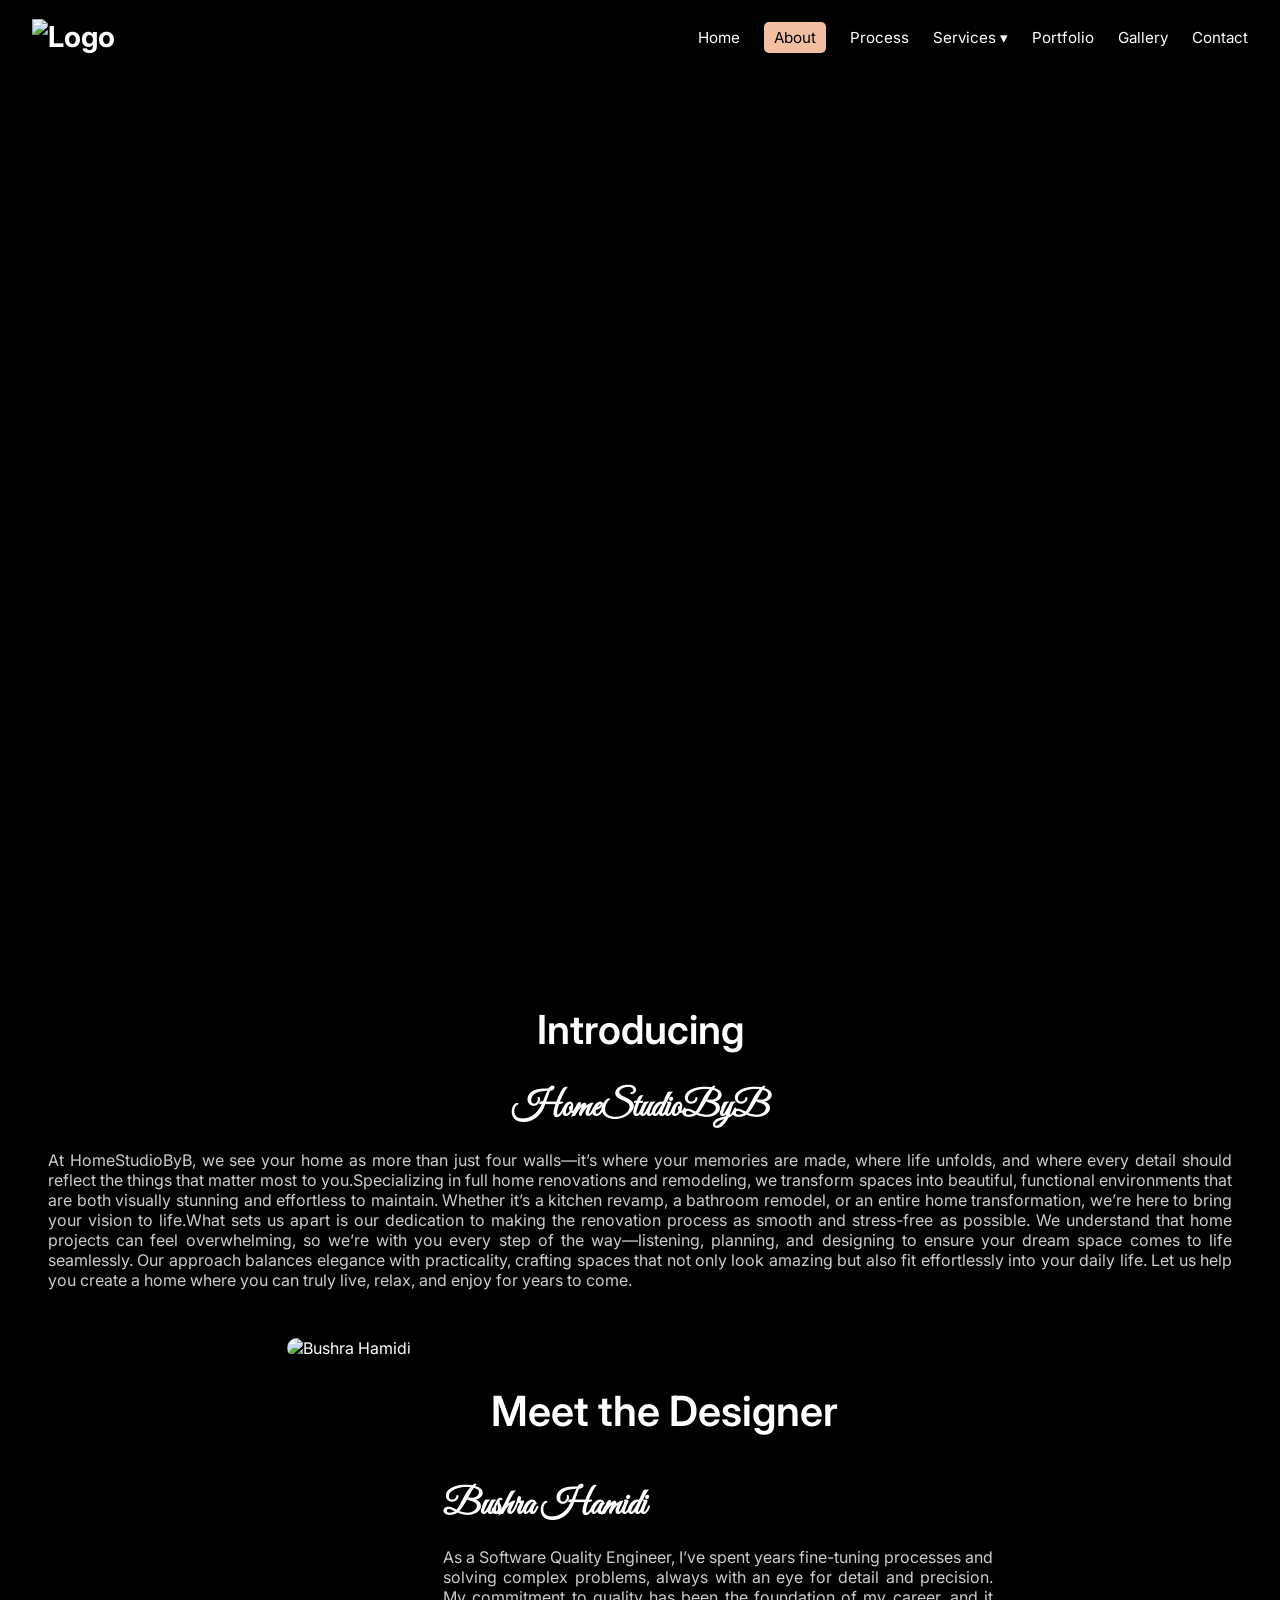
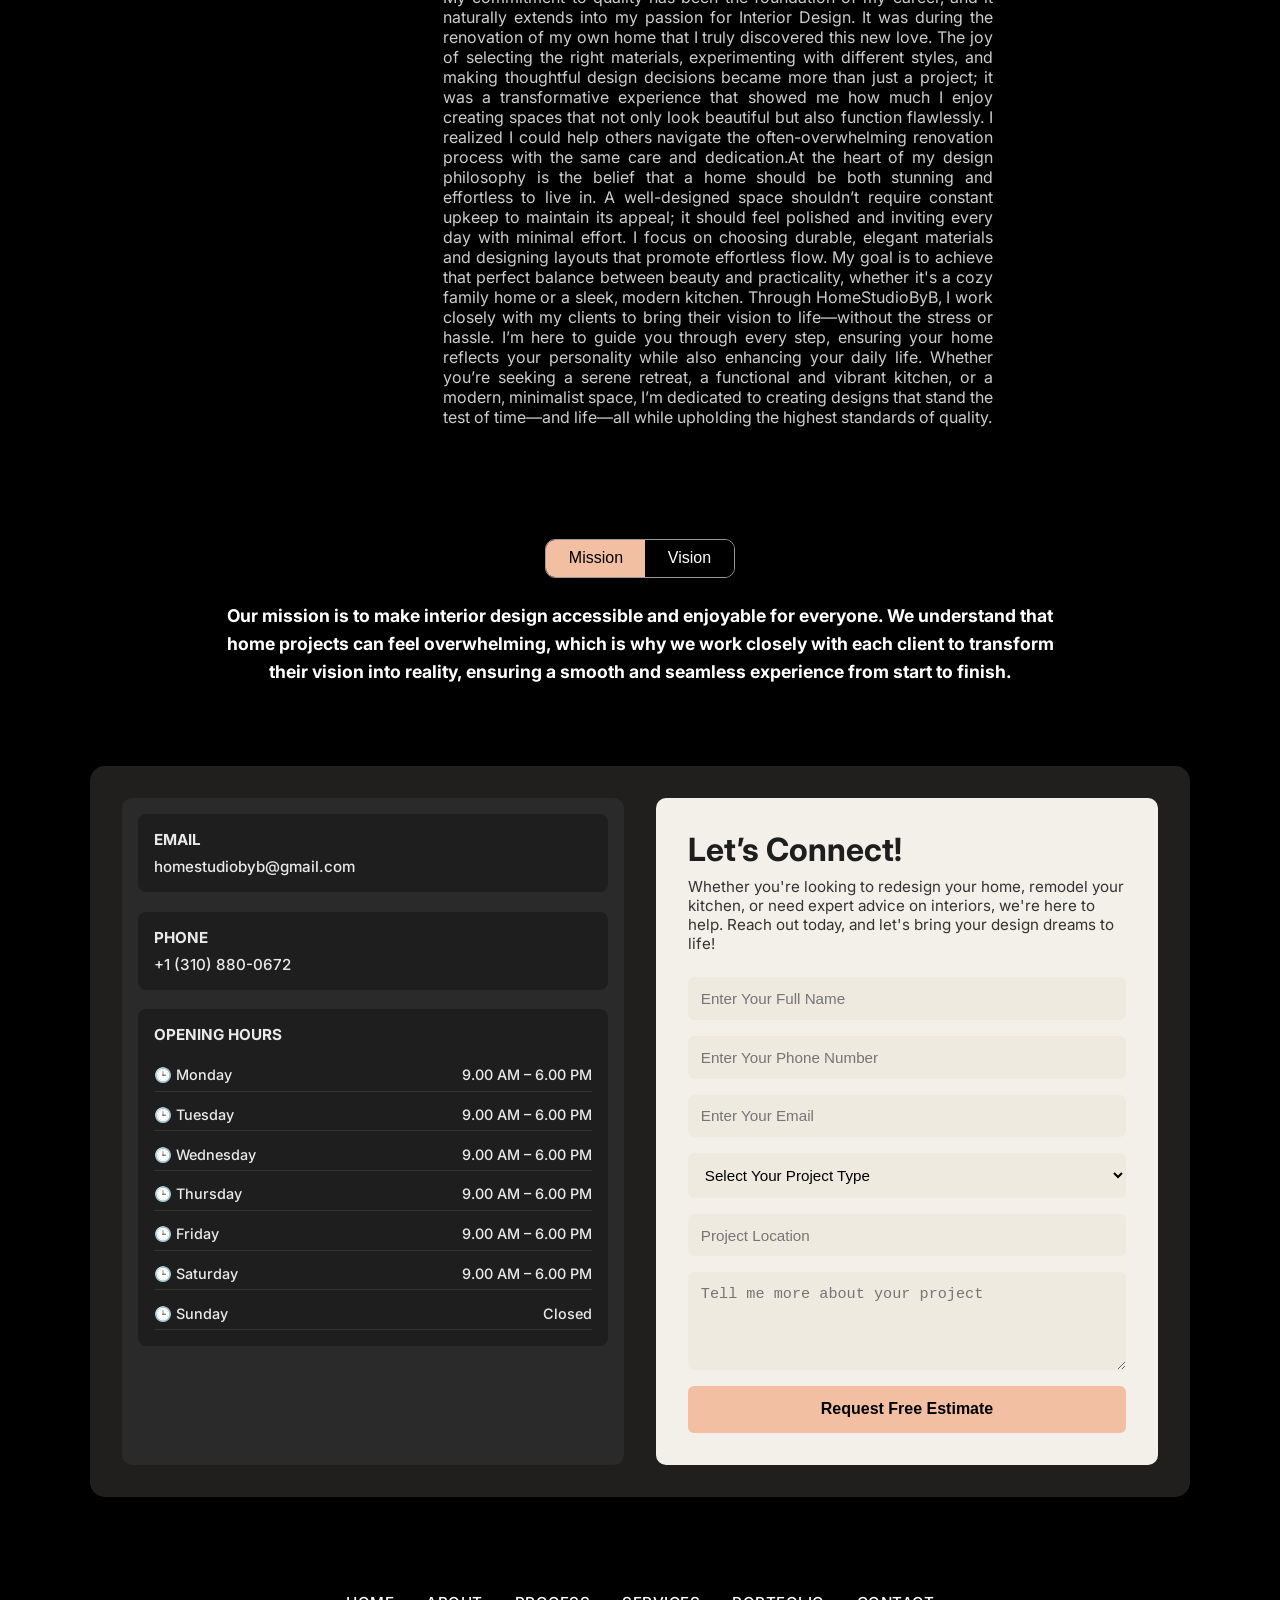
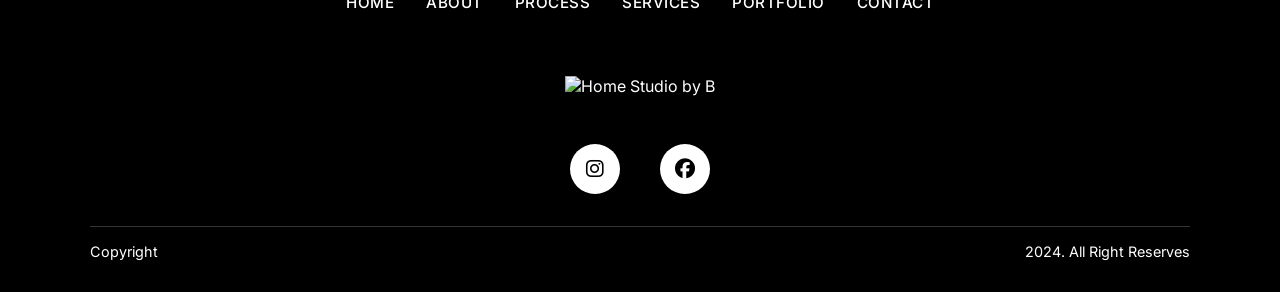
==== about.html @ 11775f35 "first commit" ====
<!DOCTYPE html>
<html lang="en">
<head>
  <meta charset="UTF-8" />
  <meta name="viewport" content="width=device-width, initial-scale=1.0"/>
  <title>About | Home Studio by B</title>
  <link href="https://fonts.googleapis.com/css2?family=Inter:wght@400;500;700&family=Great+Vibes&display=swap" rel="stylesheet">
  <link href="https://fonts.googleapis.com/css2?family=Gwendolyn:wght@400;700&display=swap" rel="stylesheet">
  <link rel="stylesheet" href="https://cdnjs.cloudflare.com/ajax/libs/font-awesome/6.5.0/css/all.min.css">


  <link rel="stylesheet" href="style.css" />
</head>

<body>

  <header class="navbar">
    <div class="logo">
      <img src="./fologo.png" alt="Logo">
    </div>
  
    <div class="hamburger" id="hamburger">
      <span></span>
      <span></span>
      <span></span>
    </div>
  
    <ul class="nav-links" id="navMenu">
      <li><a href="./index.html">Home</a></li>
      <li><a href="./about.html">About</a></li>
      <li><a href="./process.html">Process</a></li>
  
      <!-- Services dropdown -->
      <li class="dropdown">
        <a href="./services1.html">Services ▾</a>
        <ul class="dropdown-menu">
          <li><a href="./services1.html">Design Consultation</a></li>
          <li><a href="./services2.html">Design and Build</a></li>
          <li><a href="./services3.html">Interior Decoration and Room Refresh</a></li>
        </ul>
      </li>
  
      <li><a href="./projects.html">Portfolio</a></li>
      <li><a href="#">Gallery</a></li>
      <li><a href="./contact.html">Contact</a></li>
    </ul>
  </header>

  <section class="hero-img">
    <video autoplay muted loop playsinline>
      <source src="https://framerusercontent.com/assets/vyxSpbJ7Qqzf7HsgGKBiZ5ax7w.mp4" type="video/mp4" />
      Your browser does not support the video tag.
    </video>
  </section>
  
  <section class="intro-text">
    <h2>Introducing</h2>
    <h3 class="signature">HomeStudioByB</h3>
    <p>
        At HomeStudioByB, we see your home as more than just four walls—it’s where your memories are made, where life unfolds, and where every detail should reflect the things that matter most to you.Specializing in full home renovations and remodeling, we transform spaces into beautiful, functional environments that are both visually stunning and effortless to maintain. Whether it’s a kitchen revamp, a bathroom remodel, or an entire home transformation, we’re here to bring your vision to life.What sets us apart is our dedication to making the renovation process as smooth and stress-free as possible. We understand that home projects can feel overwhelming, so we’re with you every step of the way—listening, planning, and designing to ensure your dream space comes to life seamlessly. Our approach balances elegance with practicality, crafting spaces that not only look amazing but also fit effortlessly into your daily life. Let us help you create a home where you can truly live, relax, and enjoy for years to come.
  </p>
    </section>

  <section class="designer-section">
    <div class="designer-image">
      <img src="./bushra1.jpg" alt="Bushra Hamidi" />
    </div>
    <div class="designer-content">
      <h2>Meet the Designer</h2>
      <h3 class="signature">Bushra Hamidi</h3>
      <p>
        As a Software Quality Engineer, I’ve spent years fine-tuning processes and solving complex problems, always with an eye for detail and precision. My commitment to quality has been the foundation of my career, and it naturally extends into my passion for Interior Design. It was during the renovation of my own home that I truly discovered this new love. The joy of selecting the right materials, experimenting with different styles, and making thoughtful design decisions became more than just a project; it was a transformative experience that showed me how much I enjoy creating spaces that not only look beautiful but also function flawlessly. I realized I could help others navigate the often-overwhelming renovation process with the same care and dedication.At the heart of my design philosophy is the belief that a home should be both stunning and effortless to live in. A well-designed space shouldn’t require constant upkeep to maintain its appeal; it should feel polished and inviting every day with minimal effort. I focus on choosing durable, elegant materials and designing layouts that promote effortless flow. My goal is to achieve that perfect balance between beauty and practicality, whether it's a cozy family home or a sleek, modern kitchen.  Through HomeStudioByB, I work closely with my clients to bring their vision to life—without the stress or hassle. I’m here to guide you through every step, ensuring your home reflects your personality while also enhancing your daily life. Whether you’re seeking a serene retreat, a functional and vibrant kitchen, or a modern, minimalist space, I’m dedicated to creating designs that stand the test of time—and life—all while upholding the highest standards of quality.
      </p>
    </div>
  </section>
  <section class="mission-vision-section">
    <div class="tab-buttons">
      <button class="tab-btn active" onclick="toggleTab('mission')">Mission</button>
      <button class="tab-btn" onclick="toggleTab('vision')">Vision</button>
    </div>
  
    <div class="tab-content" id="mission">
      <p><strong>
        Our mission is to make interior design accessible and enjoyable for everyone. We understand that home projects can feel overwhelming, which is why we work closely with each client to transform their vision into reality, ensuring a smooth and seamless experience from start to finish.
      </strong></p>
    </div>
  
    <div class="tab-content hidden" id="vision">
      <p><strong>Our vision is to redefine interior design by creating clean, minimal-effort living spaces that offer timeless beauty without compromise. We aim to help homeowners achieve a balance of style and simplicity, allowing them to enjoy a home that looks flawless while being practical and efficient for everyday life.</strong></p>
    </div>
  </section>
  
  <script>
    function toggleTab(tab) {
      document.querySelectorAll('.tab-btn').forEach(btn => btn.classList.remove('active'));
      document.querySelectorAll('.tab-content').forEach(tab => tab.classList.add('hidden'));
  
      document.querySelector(`#${tab}`).classList.remove('hidden');
      event.target.classList.add('active');
    }
  </script>
  
  <!-- footer form -->
  <section class="contact-container">
    <div class="contact-info">
      <div class="info-box"><strong>EMAIL</strong><span>homestudiobyb@gmail.com</span></div>
      <div class="info-box"><strong>PHONE</strong><span>+1 (310) 880-0672</span></div>
      <div class="info-box hours">
        <strong>OPENING HOURS</strong>
        <ul>
          <li><span>🕒 Monday</span><span>9.00 AM – 6.00 PM</span></li>
          <li><span>🕒 Tuesday</span><span>9.00 AM – 6.00 PM</span></li>
          <li><span>🕒 Wednesday</span><span>9.00 AM – 6.00 PM</span></li>
          <li><span>🕒 Thursday</span><span>9.00 AM – 6.00 PM</span></li>
          <li><span>🕒 Friday</span><span>9.00 AM – 6.00 PM</span></li>
          <li><span>🕒 Saturday</span><span>9.00 AM – 6.00 PM</span></li>
          <li><span>🕒 Sunday</span><span>Closed</span></li>
        </ul>
      </div>
    </div>
  
    <div class="contact-form">
      <h2>Let’s Connect!</h2>
      <p>Whether you're looking to redesign your home, remodel your kitchen, or need expert advice on interiors, we're here to help. Reach out today, and let's bring your design dreams to life!</p>
      
      <form>
        <div class="row">
          <input type="text" placeholder="Enter Your Full Name" required>
          <input type="tel" placeholder="Enter Your Phone Number" required>
        </div>
        <input type="email" placeholder="Enter Your Email" required>
        <select required>
          <option disabled selected>Select Your Project Type</option>
          <option>Interior Design</option>
          <option>Kitchen Remodel</option>
          <option>Full Home Revamp</option>
        </select>
        <input type="text" placeholder="Project Location" required>
        <textarea rows="4" placeholder="Tell me more about your project"></textarea>
        <button type="submit">Request Free Estimate</button>
      </form>
    </div>
  </section>
  <!-- footer -->
  <footer class="site-footer">
    <nav class="footer-nav">
      <a href="./index.html">HOME</a>
      <a href="./about.html">ABOUT</a>
      <a href="./process.html">PROCESS</a>
      <a href="./services1.html">SERVICES</a>
      <a href="./gallery.html">PORTFOLIO</a>
      <a href="./contact.html">CONTACT</a>
    </nav>
  
    <div class="footer-logo">
      <img src="./fologo.png" alt="Home Studio by B" />
    </div>
  
    <div class="social-icons">
      <a href="https://www.instagram.com/homestudiobyb?igsh=MWhmaG5pa3R3bHUybQ%3D%3D&utm_source=qr" target="_blank"><i class="fa-brands fa-instagram"></i></a>
      <a href="https://www.facebook.com/profile.php?id=100093190297644&mibextid=LQQJ4d" target="_blank"><i class="fa-brands fa-facebook"></i></a>
    </div>
  
    <!-- <hr /> -->
  
    <div class="footer-bottom">
      <span>Copyright</span>
      <span>2024. All Right Reserves</span>
    </div>
  </footer>
  <script src="./script.js"></script>

</body>
</html>
---- style.css ----
* {
    margin: 0;
    padding: 0;
    box-sizing: border-box;
  }

  body {
    font-family: 'Inter', sans-serif;
    background-color: #000;
    color: #fff;
  }

  .navbar {
    display: flex;
    justify-content: space-between;
    align-items: center;
    padding: 1.2rem 2rem;
    background-color: #000;
    position: relative;
  }

  .logo {
    font-size: 1.8rem;
    font-weight: bold;
    color: #fff;
  }

  .nav-links {
    display: flex;
    list-style: none;
    gap: 1.5rem;
  }

  .nav-links a {
    color: white;
    text-decoration: none;
    font-size: 0.95rem;
  }

  .nav-links a.active {
    background: #f2bfa3;
    color: #000;
    padding: 6px 10px;
    border-radius: 5px;
  }

  .hamburger {
    display: none;
    flex-direction: column;
    gap: 5px;
    cursor: pointer;
  }

  .hamburger span {
    display: block;
    width: 25px;
    height: 3px;
    background: white;
    border-radius: 2px;
  }

  @media (max-width: 768px) {
    .hamburger {
      display: flex;
    }

    .nav-links {
      flex-direction: column;
      position: absolute;
      top: 100%;
      left: 0;
      background-color: #000;
      width: 100%;
      padding: 1rem 2rem;
      display: none;
    }

    .nav-links.show {
      display: flex;
    }

    .nav-links li {
      margin: 0.5rem 0;
    }
  }

  .projects-page {
    padding: 3rem 1rem;
    max-width: 1200px;
    margin: auto;
  }

  .projects-page h1 {
    font-size: 5.5rem;
    font-weight: 700;
    color: #fff;
    margin-bottom: 3rem;
  }



.logo {
font-size: 1.8rem;
font-weight: bold;
color: #fff;
}


.hero-img img {
width: 100%;
display: block;
height: auto;
margin-bottom: 2rem;
}

.intro-text {
text-align: center;
padding: 0 2rem;
/* max-width: 900px; */
margin: auto;
}

.intro-text h2 {
font-size: 1.8rem;
font-weight: 600;
}

.signature {
font-family: 'Great Vibes', cursive;
font-size: 2.2rem;
color: white;
margin-bottom: 1.2rem;
}

.intro-text p {
font-size: 1rem;
color: #ccc;
padding: 0 1rem;
}

.designer-section {
display: flex;
justify-content: center;
align-items: flex-start;
gap: 2rem;
flex-wrap: wrap;
padding: 3rem 2rem;
max-width: 1200px;
margin: auto;
}

.designer-image img {
max-width: 100%;
height: auto;
border-radius: 10px;
max-height: 600px;
object-fit: cover;
}

.designer-content {
max-width: 550px;
}

.designer-content h2 {
font-size: 1.6rem;
font-weight: 600;
}

.designer-content p {
font-size: 1rem;
color: #ccc;
margin-top: 1rem;
text-align: justify;
}


@media (max-width: 768px) {

.designer-section {
  flex-direction: column;
  align-items: center;
  text-align: center;
}

.designer-content {
  text-align: center;
}

.intro-text {
  padding: 1.5rem 1rem;
}
}
.mission-vision-section {
/* border: 1px solid #a073ff; */
margin: 2rem auto;
padding: 2rem;
max-width: 900px;
text-align: center;
border-radius: 10px;
}

.tab-buttons {
display: inline-flex;
border: 1px solid #999;
border-radius: 10px;
overflow: hidden;
margin-bottom: 1.5rem;
}

.tab-btn {
padding: 0.6rem 1.4rem;
background: #000;
color: white;
border: none;
font-size: 1rem;
cursor: pointer;
transition: all 0.3s ease;
}

.tab-btn.active {
background-color: #f2bfa3;
color: #000;
}

.tab-content p {
color: #fff;
font-size: 1.1rem;
font-weight: 500;
line-height: 1.6;
}

.hidden {
display: none;
}
.contact-container {
display: flex;
flex-wrap: wrap;
background-color: #211f1e;
border-radius: 15px;
padding: 2rem;
max-width: 1100px;
margin: 3rem auto;
gap: 2rem;
}

.contact-info, .contact-form {
flex: 1 1 400px;
padding: 1rem;
}

.contact-info {
background-color: #2a2a2a;
border-radius: 10px;
color: #eaeaea;
display: flex;
flex-direction: column;
gap: 1.2rem;
}

.info-box {
background-color: #1e1e1e;
padding: 1rem;
border-radius: 8px;
font-size: 0.95rem;
}

.info-box span {
display: block;
margin-top: 0.5rem;
font-weight: 500;
}

.hours ul {
list-style: none;
padding: 0;
margin: 0.5rem 0 0 0;
}

.hours li {
display: flex;
justify-content: space-between;
padding: 0.4rem 0;
font-size: 0.9rem;
border-bottom: 1px solid #333;
}

.contact-form {
background-color: #f3f0e9;
border-radius: 10px;
padding: 2rem;
}

.contact-form h2 {
font-size: 2rem;
margin-bottom: 0.5rem;
color: #1e1e1e;
}

.contact-form p {
font-size: 0.95rem;
margin-bottom: 1.5rem;
color: #333;
}

.contact-form form {
display: flex;
flex-direction: column;
gap: 1rem;
}

.contact-form .row {
display: flex;
gap: 1rem;
flex-wrap: wrap;
}

.contact-form input,
.contact-form select,
.contact-form textarea {
width: 100%;
padding: 0.8rem;
border-radius: 6px;
border: none;
background-color: #eeeae0;
font-size: 0.95rem;
}

.contact-form button {
background-color: #f2bfa3;
color: #000;
padding: 0.9rem;
border: none;
border-radius: 6px;
font-size: 1rem;
font-weight: bold;
cursor: pointer;
transition: 0.3s;
}

.contact-form button:hover {
background-color: #e4ab8b;
}

@media (max-width: 768px) {
.contact-container {
  flex-direction: column;
}

.contact-form .row {
  flex-direction: column;
}
}
.site-footer {
background-color: #000;
color: #fff;
padding: 3rem 1rem 2rem;
text-align: center;
}

.footer-nav {
display: flex;
justify-content: center;
gap: 2rem;
flex-wrap: wrap;
margin-bottom: 2rem;
}

.footer-nav a {
color: #fff;
text-decoration: none;
font-size: 0.95rem;
font-weight: 500;
letter-spacing: 0.5px;
transition: 0.3s;
}

.footer-nav a:hover {
color: #f2bfa3;
}

.footer-logo img {
width: 250px;
margin: 2rem auto;
}

.social-icons {
margin: 1rem auto 2rem;
}

.social-icons a {
display: inline-block;
margin: 0 0.5rem;
}

.social-icons img {
width: 30px;
height: 30px;
background-color: #fff;
border-radius: 50%;
padding: 4px;
transition: 0.3s;
}

.social-icons img:hover {
transform: scale(1.1);
background-color: #f2bfa3;
}

.footer-bottom {
display: flex;
justify-content: space-between;
max-width: 1100px;
margin: 1rem auto 0;
padding-top: 1rem;
font-size: 0.9rem;
border-top: 1px solid #333;
flex-wrap: wrap;
}

@media (max-width: 600px) {
.footer-bottom {
  flex-direction: column;
  align-items: center;
  gap: 0.5rem;
}
}
/*  */
.social-icons {
display: flex;
gap: 1.5rem;         /* Space between icons */
justify-content: center; /* Center the icons horizontally */
align-items: center; /* Center vertically (if needed) */
}

.social-icons a {
background: #fff;
color: #000;
border-radius: 50%;
width: 50px;
height: 50px;
display: flex;
align-items: center;
justify-content: center;
text-decoration: none;
transition: background 0.3s ease;
}

.social-icons a:hover {
background: #f2bfa3;
}

.social-icons i {
font-size: 20px;
}
.logo img {
width: 70px;  /* Adjust size */
height: auto;
object-fit: contain;
}


/* gallery page */
/* gallery */
.gallery-section {
    padding: 4rem 2rem;
    background: #000;
    color: #fff;
  }
  
  .gallery-section h2 {
    font-size: 4rem;
    margin-bottom: 2rem;
    text-align: left;
    max-width: 1200px;
    margin-left: auto;
    margin-right: auto;
  }
  
  .gallery-grid {
    display: grid;
    grid-template-columns: repeat(auto-fit, minmax(300px, 1fr));
    gap: 1.5rem;
    max-width: 1200px;
    margin: auto;
  }
  
  .gallery-item {
    background: #111;
    border-radius: 10px;
    overflow: hidden;
    display: flex;
    flex-direction: column;
  }
  
  .gallery-item img {
    width: 100%;
    height: 400px;
    object-fit: cover;
    border-bottom: 2px solid #333;
  }
  
  .gallery-item p {
    padding: 1rem;
    font-size: 1rem;
    text-align: left;
    color: #fff;
  }
  /* 1. Make the grid responsive */
.gallery-grid {
    display: grid;
    grid-template-columns: repeat(auto-fit, minmax(280px, 1fr));
    gap: 1rem;
    padding: 1rem;
  }
  
  /* 2. Reset link styles on gallery items */
  .gallery-item {
    text-decoration: none;
    color: inherit;
    perspective: 1200px;            /* enable 3D space */
  }
  
  /* 3. Book container */
  .book {
    position: relative;
    width: 100%;
    padding-top: calc(800 / 600 * 100%); /* maintain 600×800 aspect ratio */
    transform-style: preserve-3d;
    transform-origin: left center;
    transition: transform 0.8s ease;
  }
  
  /* 4. Individual pages */
  .page {
    position: absolute;
    top: 0; left: 0;
    width: 100%; height: 100%;
    backface-visibility: hidden;
    overflow: hidden;
    box-shadow: 0 4px 8px rgba(0,0,0,0.2);
  }
  
  /* stack them like a deck of pages */
  .page1 { z-index: 4; transform: rotateY(0deg)    translateX(0px);   }
  .page2 { z-index: 3; transform: rotateY(-10deg)  translateX(15px);  }
  .page3 { z-index: 2; transform: rotateY(-20deg)  translateX(30px);  }
  .page4 { z-index: 1; transform: rotateY(-30deg)  translateX(45px);  }
  
  /* ensure img covers each page */
  .page img {
    width: 100%;
    height: 100%;
    object-fit: cover;
  }
  
  /* 5. On hover, “open” the book by rotating the entire stack */
  .gallery-item:hover .book {
    transform: rotateY(-45deg);
  }
  
  /* 6. Caption styling */
  .gallery-item p {
    text-align: center;
    margin: 0.5rem 0 0;
    font-family: 'Inter', sans-serif;
    font-weight: 600;
  }

  

  /*  */
/* Projects css */
.projects-page {
    padding: 3rem 1rem;
    max-width: 1200px;
    margin: auto;
  }
  
  .projects-page h1 {
    font-size: 4rem;
    font-weight: 700;
    color: #fff;
    margin-bottom: 3rem;
  }
  
  .project-grid {
    display: grid;
    grid-template-columns: repeat(auto-fit, minmax(320px, 1fr));
    gap: 2rem;
  }
  
  .project-card {
    background-color: #111;
    border-radius: 10px;
    overflow: hidden;
    height: 400px;
  }
  
  .project-card img {
    width: 100%;
    height: 620px;
    object-fit: cover;
    display: block;
  }
  
  .project-labels {
    display: flex;
    gap: 0.5rem;
    padding: 0.75rem 1rem 0 1rem;
    font-size: 0.75rem;
    color: #ccc;
    text-transform: uppercase;
  }
  
  .project-card h3 {
    padding: 0.5rem 1rem 1rem;
    font-size: 1rem;
    color: black;
  }



  /* project details one */

  /* projects css */
  .comparison-section {
    padding: 2rem 2rem;
    background: #000;
    color: #fff;
    text-align: center;
  }
  
  /* .comparison-section h2 {
    font-size: 4rem;
    margin-bottom: 1rem;
  } */
  .comparison-section h2 {
    /* font-size: 6rem; */
    margin-bottom: 2rem;
    max-width: 1200px;    /* Same as container */
    margin-left: auto;    /* Center horizontally */
    margin-right: auto;
    text-align: left;     /* Align text left */
  }
  .comparison-container {
    position: relative;
    /* max-width: 900px; */
    margin: auto;
    overflow: hidden;
    border-radius: 10px;
  }
  
  .comparison-img img {
    width: 100%;
    display: block;
    height: 100%;
    object-fit: cover;
  }
  
  .after-img {
    position: absolute;
    top: 0;
    left: 0;
    width: 50%; /* Default split */
    height: 100%;
    overflow: hidden;
    transition: width 0.2s ease;
  }
  
  .slider {
    position: absolute;
    top: 0;
    left: 50%;
    width: 4px;
    height: 100%;
    background: #f2bfa3;
    cursor: ew-resize;
    transition: background 0.3s ease;
  }
  
  .slider:hover {
    background: #e2a17e;
  }
  
  .text-split-section {
    display: flex;
    gap: 3rem;
    padding: 4rem 2rem;
    background: #0d0d0d;
    color: #fff;
    max-width: 1200px;
    margin: auto;
    flex-wrap: wrap;
  }
  
  .text-left {
    flex: 1;
    min-width: 280px;
  }
  
  .text-left h2 {
    font-size: 2rem;
    font-weight: 700;
    line-height: 1.4;
  }
  
  .text-right {
    flex: 1;
    min-width: 280px;
    color: #ccc;
    display: flex;
    flex-direction: column;
    gap: 1.5rem;
  }
  
  .text-right p {
    font-size: 1rem;
    line-height: 1.8;
  }
  
  @media (max-width: 768px) {
    .text-split-section {
      flex-direction: column;
    }
  
    .text-left h2 {
      font-size: 1.6rem;
      text-align: center;
    }
  
    .text-right {
      text-align: center;
    }
  }
  
  
  .showcase-section {
    padding: 4rem 2rem;
    background: #000;
    color: #fff;
    text-align: center;
  }
  

  
  .showcase-grid {
    display: grid;
    grid-template-columns: repeat(2, 1fr);
    grid-auto-rows: 200px; /* Row step */
    gap: 1rem;
    max-width: 1200px;
    margin: auto;
  }
  
  .grid-item {
    overflow: hidden;
    border-radius: 10px;
  }
  
  .grid-item img {
    width: 100%;
    height: 100%;
    object-fit: cover;
    transition: transform 0.3s ease;
  }
  
  .grid-item:hover img {
    transform: scale(1.05);
  }
  
  /* Manual height control */
  .grid-item.tall {
    grid-row: span 2; /* Taller items */
  }
  
  .grid-item.short {
    grid-row: span 1; /* Shorter items */
  }
  
  /* Responsive */
  @media (max-width: 768px) {
    .showcase-grid {
      grid-template-columns: 1fr;
      grid-auto-rows: auto;
    }
  
    .grid-item.tall,
    .grid-item.short {
      grid-row: span 1; /* Reset for mobile */
    }
  }
  .showcase-section h2 ,.comparison-section h2{
    font-size: 6rem;
    margin-bottom: 2rem;
    text-align: left; /* or whatever your desktop alignment is */
  }
  
  /* Tablet */
  @media (max-width: 768px) {
    .showcase-section h2,.comparison-section h2 {
      font-size: 5rem;
      text-align: left;
    }
  }
  
  /* Phone */
  @media (max-width: 480px) {
    .showcase-section h2 ,.comparison-section h2{
      font-size: 3.5rem;
      text-align: left;
    }
  }
  /* make parent li position relative */
.nav-links li {
    position: relative;
  }
  
  /* hide dropdown by default */
  .nav-links .dropdown-menu {
    display: none;
    position: absolute;
    top: 100%;           /* just below the parent */
    left: 0;
    /* background: #fff;     or your navbar bg */
    background-color: rgba(33, 31, 30, 0.85);
    list-style: none;
    padding: 0.5rem 0;
    margin: 0;
    box-shadow: 0 4px 8px rgba(0,0,0,0.1);
    min-width: 150px;
    z-index: 10;
    border-radius: 10px;
    box-shadow: rgba(0, 0, 0, 0.05) 0px 0px 0px 1px;
    opacity: 1;
    backdrop-filter: blur(5px);
  }
  
  /* style dropdown items */
  .nav-links .dropdown-menu li a {
    display: block;
    padding: 0.7rem 1rem;
    color: white;         /* link color */
    white-space: nowrap;
    background-color: rgba(33, 31, 30, 0.71);
    border-radius: 4px;
    opacity: 1;
    

  }
  .nav-links .dropdown-menu li a:hover {
    /* background: #f0f0f0; */
  }
  
  /* show on hover */
  .nav-links .dropdown:hover .dropdown-menu {
    display: block;
  }
  
  /* optional: add a little transition */
  .nav-links .dropdown-menu {
    transition: opacity 0.2s ease;
    opacity: 0;
    visibility: hidden;
  }
  .nav-links .dropdown:hover .dropdown-menu {
    opacity: 1;
    visibility: visible;
  }
  

  /* services */
  /* service */
.services-detail {
  display: flex;
  gap: 2rem;
  padding: 3rem 2rem;
  max-width: 1200px;
  margin: auto;
  flex-wrap: wrap;
  background-color: #000;
  color: #fff;
}

.left-column {
  flex: 2;
  min-width: 300px;
}

.right-column {
  flex: 1;
  min-width: 280px;
  display: flex;
  flex-direction: column;
  gap: 2rem;
}

.highlight-box {
  background-color: #3a2f2a;
  color: #f2bfa3;
  padding: 1.5rem;
  border-radius: 0.5rem;
  font-size: 0.95rem;
  line-height: 1.6;
  margin-bottom: 2rem;
}

.service-list {
  list-style: disc;
  padding-left: 1.5rem;
  font-size: 0.95rem;
  line-height: 1.8;
  color: #eee;
}

.service-list li {
  margin-bottom: 1rem;
}

.closing-text {
  margin-top: 1.5rem;
  font-size: 0.95rem;
  color: #ccc;
}

.services-box {
  background: #f3f0e9;
  padding: 1.5rem;
  border-radius: 0.8rem;
}

.services-box h3 {
  font-size: 1.5rem;
  color: #000;
  margin-bottom: 1rem;
}

.services-box ul {
  list-style: none;
  padding: 0;
}

.services-box li {
  padding: 0.5rem 0;
  font-size: 0.95rem;
  color: #333;
}

.services-box li.active {
  background-color: #e9e5db;
  padding: 0.5rem;
  border-radius: 5px;
  font-weight: bold;
}

.contact-box {
  background-color: #1e1e1e;
  border-radius: 10px;
  padding: 1.5rem;
}

.contact-box .contact-heading {
  color: #f2bfa3;
  font-weight: 600;
  margin-bottom: 0.2rem;
}

.contact-box h2 {
  font-size: 2rem;
  margin-bottom: 1.5rem;
}

.contact-item {
  margin-bottom: 1rem;
}

.contact-item label {
  display: block;
  font-size: 0.8rem;
  color: #aaa;
  margin-bottom: 0.3rem;
}

.contact-item p {
  font-size: 0.95rem;
  font-weight: 500;
}

@media (max-width: 768px) {
  .services-detail {
    flex-direction: column;
  }

  .left-column,
  .right-column {
    width: 100%;
  }
}


.hero-section {
  display: flex;
  align-items: flex-start;
  justify-content: space-between;
  padding: 4rem 2rem;
  gap: 2rem;
  flex-wrap: wrap;
  position: relative;
}


    .hero-title {
      font-size: 4.5rem;
      font-weight: 700;
      flex: 1;
      min-width: 250px;
    }

    .hero-content {
  flex: 1;
  min-width: 300px;
  display: flex;
  flex-direction: column;
  justify-content: flex-start;
  align-items: flex-end;
  padding-top: 4.5rem; /* aligns p with h1's bottom visually */
}

.hero-content p {
  font-size: 1rem;
  color: #ccc;
  max-width: 320px;
  text-align: right;
  margin-bottom: 1.2rem;
}



    .cta-button {
      padding: 0.8rem 1.5rem;
      background-color: #f2bfa3;
      color: #000;
      border: none;
      border-radius: 30px;
      font-weight: 600;
      cursor: pointer;
      transition: background 0.3s;
    }

    .cta-button:hover {
      background-color: #e2a17e;
    }

    .image-section {
      padding: 2rem;
    }

    .image-section img {
      width: 100%;
      /* max-width: 1000px; */
      display: block;
      margin: auto;
      border-radius: 18px;
    }

    @media (max-width: 768px) {
  .hero-section {
    flex-direction: column;
    text-align: center;
  }

  .hero-content {
    align-items: center;
    padding-top: 0;
  }

  .hero-content p {
    text-align: center;
  }
}

/* our process css */
  



.oprocess-page {
  /* padding: 3rem 1rem; */
  /* max-width: 1100px; */
  margin: auto;
}

.oprocess-page h1 {
  font-size: 3.5rem;
  color: #f3f0e9;
  margin-bottom: 0.5rem;
}

.oprocess-page .subtitle {
  font-size: 1rem;
  color: #ccc;
  margin-bottom: 2rem;
}

.step-card {
  background-color: #f3f0e9;
  border-radius: 10px;
  padding: 2rem;
  margin-bottom: 3rem;
  position: relative;
  overflow: hidden;
}

.step-badge {
  position: absolute;
  top: 50%;
  left: -2rem;
  transform: translateY(-50%);
  background-color: #1e1e1e;
  color: #f2bfa3;
  font-weight: bold;
  padding: 1rem;
  border-radius: 8px;
  font-size: 1.2rem;
  z-index: 2;
}

.step-content {
  display: flex;
  gap: 2rem;
  align-items: center;
  flex-wrap: wrap;
}

.step-content .text {
  flex: 1 1 400px;
  color: #2a2a2a;
}

.step-content .text h2 {
  font-size: 1.4rem;
  margin-bottom: 1rem;
  color: #2a2a2a;
}

.step-content .text p {
  font-size: 0.95rem;
  color: #333;
}

.step-content .image img {
  width: 100%;
  max-width: 400px;
  border-radius: 10px;
}

@media (max-width: 768px) {
  .step-content {
    flex-direction: column;
    align-items: flex-start;
  }

  .step-badge {
    position: static;
    margin-bottom: 1rem;
    transform: none;
  }

  .oprocess-page h1 {
    font-size: 2.2rem;
    text-align: center;
  }

  .oprocess-page .subtitle {
    text-align: center;
  }
}
.oprocess-page {
  padding: 2rem 2rem 3rem;
  /* max-width: 1100px; */
  margin: auto;
}

.oprocess-page h1 {
  font-size: 7rem;
  font-weight: 700;
  color: #f3f0e9;
  margin-bottom: 0.25rem;
  line-height: 1;
}

.oprocess-page .subtitle {
  font-size: 1rem;
  color: #ccc;
  margin-bottom: 4rem;
  text-align: left;
}

/* STEP CARD */
.step-card {
  background-color: #f3f0e9;
  border-radius: 10px;
  display: flex;
  flex-direction: row;
  align-items: center;
  padding: 1.5rem 2rem;
  margin-bottom: 3.5rem;
  position: relative;
  overflow: visible;
}

/* BADGE FIXED LIKE IMAGE */
.step-badge {
  position: absolute;
  left: -35px;
  top: 40%;
  transform: translateY(-50%);
  background-color: #1e1e1e;
  color: #f2bfa3;
  font-weight: bold;
  font-size: 1.3rem;
  padding: 0.8rem 1.2rem;
  border-radius: 6px;
  border: 6px solid #fff;
  box-shadow: 0 0 0 4px #eee;
  z-index: 5;
}

.step-content {
  display: flex;
  justify-content: space-between;
  align-items: center;
  gap: 3rem;
  width: 100%;
}

.step-content .text {
  flex: 1;
  color: #2a2a2a;
}

.step-content .text h2 {
  font-size: 1.5rem;
  margin-bottom: 1rem;
  color: #2a2a2a;
  font-weight: 600;
}

.step-content .text p {
  font-size: 1rem;
  color: #555;
  line-height: 1.6;
}

.step-content .image img {
  width: 420px;
  height: 500px;
  object-fit: cover;
  border-radius: 10px;
}

/* RESPONSIVE */
@media (max-width: 768px) {
  .oprocess-page h1 {
    font-size: 2.5rem;
    text-align: center;
  }

  .oprocess-page .subtitle {
    text-align: center;
  }

  .step-card {
    flex-direction: column;
    padding: 2rem 1rem;
  }

  .step-badge {
    position: relative;
    top: 0;
    left: 0;
    margin-bottom: 1rem;
    transform: none;
  }

  .step-content {
    flex-direction: column;
    text-align: center;
  }

  .step-content .image img {
    width: 100%;
    max-width: 320px;
    height: auto;
  }
}
/* STEP CARD GENERAL */
.step-card {
  background-color: #f3f0e9;
  border-radius: 10px;
  padding: 1.5rem 2rem;
  margin-bottom: 200px;
  position: relative;
  display: flex;
  align-items: center;
  overflow: visible;
  transition: 0.3s ease;
}

/* 2nd card more left */
.step-card.indented {
  margin-left: 80px;
}

/* STEP NUMBER BADGE */
.step-badge {
  position: absolute;
  left: -35px;
  top: 50%;
  transform: translateY(-50%);
  background-color: #1e1e1e;
  color: #f2bfa3;
  font-weight: bold;
  font-size: 1.3rem;
  padding: 0.8rem 1.2rem;
  border-radius: 6px;
  border: 6px solid #fff;
  box-shadow: 0 0 0 4px #eee;
  z-index: 5;
}

/* RESPONSIVE RESET */
@media (max-width: 768px) {
  .step-card,
  .step-card.indented {
    margin-left: 0;
    margin-bottom: 80px;
  }
}
.step-content .text {
  flex: 1;
  display: flex;
  flex-direction: column;
  justify-content: space-between;
  color: #2a2a2a;
  height: 100%; /* full height alignment */
  min-height: 450px; /* controls vertical space visually like screenshot */
  padding: 0.5rem 0; /* add gentle spacing */
}
.step-content .text h2 {
  font-size: 1.6rem;
  font-weight: 700;
  margin-bottom: 0; /* remove any extra spacing */
}

.step-content .text p {
  font-size: 1rem;
  color: #555;
  margin-top: auto; /* force it to stick to the bottom */
  line-height: 1.8;
}




/* about */

.hero-img img {
  width: 100%;
  display: block;
  height: auto;
  margin-bottom: 2rem;
  padding: 0 1.5rem;
  text-align: center;
  border-radius: 45px;
  /* border: 1px solid; */
}

.intro-text {
  text-align: center;
  padding: 0 2rem;
  /* max-width: 900px; */
  margin: auto;
}

.intro-text h2 {
  font-size: 2.5rem;
  font-weight: 600;
  padding: 2rem;
}

.signature {
  font-family: 'Great Vibes', cursive;
  font-size: 2.2rem;
  color: white;
  margin-bottom: 1.2rem;
}

.intro-text p {
  font-size: 1rem;
  color: #ccc;
  padding: 0 1rem;
  text-align: justify;
}

.designer-section {
  display: flex;
  justify-content: center;
  align-items: flex-start;
  gap: 2rem;
  flex-wrap: wrap;
  padding: 3rem 2rem;
  max-width: 1200px;
  margin: auto;
}

.designer-image img {
  max-width: 100%;
  height: auto;
  border-radius: 10px;
  max-height: 800px;
  object-fit: cover;
}

.designer-content {
  max-width: 550px;

}

.designer-content h2 {
  font-size: 2.6rem;
  font-weight: 600;
  padding: 3rem;
}

.designer-content p {
  font-size: 1rem;
  color: #ccc;
  margin-top: 1rem;
  text-align: justify;
  
}


@media (max-width: 768px) {
  

  .designer-section {
    flex-direction: column;
    align-items: center;
    text-align: center;
  }

  .designer-content {
    text-align: center;
  }

  .intro-text {
    padding: 1.5rem 1rem;
  }
}
.mission-vision-section {
  /* border: 1px solid #a073ff; */
  margin: 2rem auto;
  padding: 2rem;
  max-width: 900px;
  text-align: center;
  border-radius: 10px;
}

.tab-buttons {
  display: inline-flex;
  border: 1px solid #999;
  border-radius: 10px;
  overflow: hidden;
  margin-bottom: 1.5rem;
}

.tab-btn {
  padding: 0.6rem 1.4rem;
  background: #000;
  color: white;
  border: none;
  font-size: 1rem;
  cursor: pointer;
  transition: all 0.3s ease;
}

.tab-btn.active {
  background-color: #f2bfa3;
  color: #000;
}

.tab-content p {
  color: #fff;
  font-size: 1.1rem;
  font-weight: 500;
  line-height: 1.6;
}

/* home css */
  

.hero {
  text-align: center;
  padding: 5rem 2rem 3rem;
  background: linear-gradient(180deg, #000 70%, transparent);
}
.hero-logo {
  font-family: 'Great Vibes', cursive;
  font-size: 2.5rem;
  display: flex;
  align-items: center;
  justify-content: center;
  gap: 1rem;
}
.hero-logo span.b {
  font-family: 'Inter', sans-serif;
  font-size: 4rem;
  font-weight: 700;
}


.video-section {
  position: relative;
  overflow: hidden;
  border-radius: 10px;
  margin: 2rem;
}
.video-section video {
  width: 100%;
  display: block;
  border-radius: 10px;
  animation: fadeIn 2s ease-in;
}
@keyframes fadeIn {
  from {opacity: 0; transform: translateY(20px);}
  to {opacity: 1; transform: translateY(0);}
}

@media (max-width: 768px) {
  .hero-logo {
    flex-direction: column;
  }
  .cta-box {
    text-align: center;
    margin: 2rem 0 0;
  }
}
.services-section {
padding: 4rem 2rem;
text-align: center;
background-color: #000;
color: #fff;
}

.services-section h2 {
font-size: 9rem;
font-weight: 700;
margin-bottom: 3rem;
}

.services-grid {
display: grid;
grid-template-columns: repeat(auto-fit, minmax(280px, 1fr));
gap: 2rem;
max-width: 1200px;
margin: auto;
}

.service-card {
background-color: #f3f0e9;
color: #000;
border-radius: 1rem;
padding: 2rem;
text-align: center;
display: flex;
flex-direction: column;
gap: 1rem;
transition: transform 0.3s ease, box-shadow 0.3s ease;
height: 500px;
}

.service-card:hover {
transform: translateY(-5px);
box-shadow: 0 5px 15px rgba(0,0,0,0.2);
}

.service-card img {
width: 260px;
height: 250px;
margin: 0 auto;
}

.service-card h3 {
font-size: 1.8rem;
font-weight: 700;
}

.service-card p {
font-size: 0.95rem;
color: #333;
line-height: 1.6;
}
/* projects css */


.projects-section {
padding: 4rem 2rem;
background: #000;
color: #fff;
/* height: 300vh;  */
position: relative;
}

.projects-section h2 {
font-size: 4rem;
text-align: center;
margin-bottom: 4rem;
}

.project-wrapper {
position: relative;
/* max-width: 900px; */
margin: auto;
height: 180vh; /* Enough height for stacking */
}

.project-card {
background: #f3f0e9;
color: #000;
border-radius: 10px;
padding: 1rem;
position: sticky;
top: 100px;
width: 100%;
margin-bottom: 2rem;
box-shadow: 0 4px 10px rgba(0,0,0,0.2);
}

/* Layering for 3 cards */
.project-card:nth-child(1) { z-index: 1; }
.project-card:nth-child(2) { z-index: 2; }
.project-card:nth-child(3) { z-index: 3; }

/* Content styling (unchanged) */
.project-card .tags {
display: flex;
gap: 0.5rem;
margin-bottom: 1rem;
}

.project-card .tags span {
background: #1e1e1e;
color: #fff;
padding: 0.3rem 0.7rem;
border-radius: 5px;
font-size: 0.75rem;
}

.project-card .content {
display: flex;
align-items: center; /* Center vertically */
gap: 2rem;           /* Add more breathing space */
}

.project-card img {
width: 300px;         /* Bigger image */
height: 300px;
border-radius: 12px;  /* Rounded corners */
object-fit: cover;
}

.project-card .text {
display: flex;
flex-direction: column;
justify-content: space-between; /* Title at top, paragraph at bottom */
height: 320px;                   /* Adjust based on content */
}

.project-card .text h3 {
font-size: 2rem;
font-weight: 700;
}

.project-card .text p {
font-size: 1.2rem;
color: #333;
line-height: 1.6;
}


@media (max-width: 768px) {
.projects-section { height: auto; }
.project-wrapper { height: auto; }
.project-card { position: static; }
.project-card .content { flex-direction: column; text-align: center; }
.project-card img { width: 100%; height: auto; }

.services-section h2 {
  font-size: 4rem;
  font-weight: 700;
  margin-bottom: 3rem;
  }
}

/* faq */
.faq-section {
display: flex;
gap: 3rem;
padding: 4rem 2rem;
background: #000;
color: #fff;
flex-wrap: wrap;
max-width: 1200px;
margin: auto;
}

.faq-left {
flex: 1;
min-width: 250px;
}

.faq-left h2 {
font-size: 3rem;
font-weight: 700;
}

.faq-right {
flex: 1.5;
min-width: 300px;
display: flex;
flex-direction: column;
gap: 1rem;
}

.faq-item {
background: #1e1e1e;
border-radius: 10px;
overflow: hidden;
}

.faq-question {
width: 100%;
padding: 2rem;
background: transparent;
color: #fff;
font-size: 1.1rem;
text-align: left;
border: none;
display: flex;
justify-content: space-between;
align-items: center;
cursor: pointer;
}

.faq-answer {
display: none;
padding: 0 1rem 1rem;
font-size: 0.95rem;
color: #ccc;
}

.faq-item.open .faq-answer {
  display: block;
}

.faq-item.open .faq-question span {
  transform: rotate(45deg);
  transition: transform 0.2s;
}

@media (max-width: 768px) {
.faq-section {
flex-direction: column;
}
}

/* first index */
.hero {
  padding: 2rem 1rem;
  /* background: #fafafa;      whatever background you want */
}

.hero-inner {
  display: flex;
  align-items: center;
  justify-content: space-between;
}

/* logo sizing */
.hero-logo {
  max-height: 600px;        
  width: auto;
}

/* button styling */
.cta-button {
  padding: 0.75rem 1.5rem;
  font-size: 1rem;
  background: #000;
  color: #fff;
  border: none;
  cursor: pointer;
  border-radius: 4px;
  transition: background 0.2s;
}
.cta-button:hover {
  background: #333;
}

/* responsive tweak: stack on very small screens */
@media (max-width: 480px) {
  .hero-inner {
    flex-direction: column;
    gap: 1rem;
  }
}
/* home gallery */


.gallery-section {
  position: relative;
  /* height: 100vh; */
  overflow: hidden;
}

.overlay {
  position: absolute;
  top: 50%;
  left: 50%;
  transform: translate(-50%, -50%);
  text-align: center;
  z-index: 2;
}

.overlay h1 {
  font-size: 3vw;
  margin-bottom: 20px;
  font-weight: 700;
}

.overlay button {
  padding: 12px 24px;
  background-color: #111;
  border: none;
  border-radius: 8px;
  font-size: 1rem;
  color: white;
  cursor: pointer;
}

.gallery-scroll {
  height: 100vh;
  overflow-y: scroll;
  scroll-behavior: smooth;
  z-index: 1;
  position: relative;
}

.gallery-grid {
  column-count: 3;
  column-gap: 16px;
  padding: 32px;
}

.gallery-grid img {
  width: 100%;
  /* margin-bottom: 16px; */
  border-radius: 12px;
  display: block;
  break-inside: avoid;
  transition: transform 0.3s ease;
  height: 250px;
}

.gallery-grid img:hover {
  transform: scale(1.02);
}

/* Responsive tweaks */
@media (max-width: 900px) {
  .gallery-grid {
    column-count: 2;
  }
}

@media (max-width: 600px) {
  .gallery-grid {
    column-count: 1;
  }

  .overlay h1 {
    font-size: 6vw;
  }
}
body {
  margin: 0;
  font-family: 'Inter', sans-serif;
  background-color: #000;
  color: white;
}

.hero {
  display: flex;
  align-items: center;
  justify-content: space-between;
  padding: 40px 60px;
  background-color: #000;
  /* min-height: 100vh; */
  flex-wrap: wrap;
}

.logo-container img {
  max-width: 500px;
  height: auto;
}

.cta-box {
  text-align: right;
  max-width: 300px;
  margin-left: auto;
}

.cta-box p {
  margin: 0 0 16px;
  font-size: 1.1rem;
}

.cta-button {
  padding: 12px 24px;
  background: linear-gradient(to right, #f5af89, #f5af89 50%, transparent 50%);
  background-size: 200% 100%;
  background-position: right bottom;
  color: white;
  font-weight: 600;
  border: 1px solid #f5af89;
  border-radius: 8px;
  cursor: pointer;
  transition: all 0.3s ease;
}

.cta-button span {
  margin-left: 8px;
  font-size: 1.2rem;
}

.cta-button:hover {
  background-position: left bottom;
  color: black;
}

/* Responsive tweaks */
@media (max-width: 768px) {
  .hero {
    flex-direction: column;
    align-items: center;
    text-align: center;
    gap: 32px;
  }

  .cta-box {
    text-align: center;
    margin: 0;
  }

  .logo-container img {
    max-width: 300px;
  }
}
.dropdown li a::before {
  content: '';
  display: inline-block;
  width: 8px;
  height: 8px;
  background-color: rgb(243, 172, 133);
  border-radius: 50%;
  margin-right: 8px;
  vertical-align: middle;
}
.dropdown-menu li:hover {
  background-color: white;
}

.dropdown-menu li a {
  color: #333;
  text-decoration: none;
  display: flex;
  align-items: center;
}
.hero-img {
  width: 100%;
  height: 100vh; /* or set a fixed height like 600px */
  overflow: hidden;
  position: relative;
}

.hero-img video {
  width: 100%;
  height: 100%;
  object-fit: cover;
  display: block;
  padding: 0rem 2rem;
}
.faq-answer {
  display: none;
  margin-top: 8px;
}

.faq-item.active .faq-answer {
  display: block;
}

.faq-question {
  cursor: pointer;
  width: 100%;
  text-align: left;
  padding: 1.5rem;
  background: none;
  border: none;
  font-size: 16px;
  font-weight: bold;
}

.faq-question span {
  float: right;
  font-size: 18px;
  transition: transform 0.3s ease;
}

.faq-item.active .faq-question span {
  transform: rotate(45deg);
}
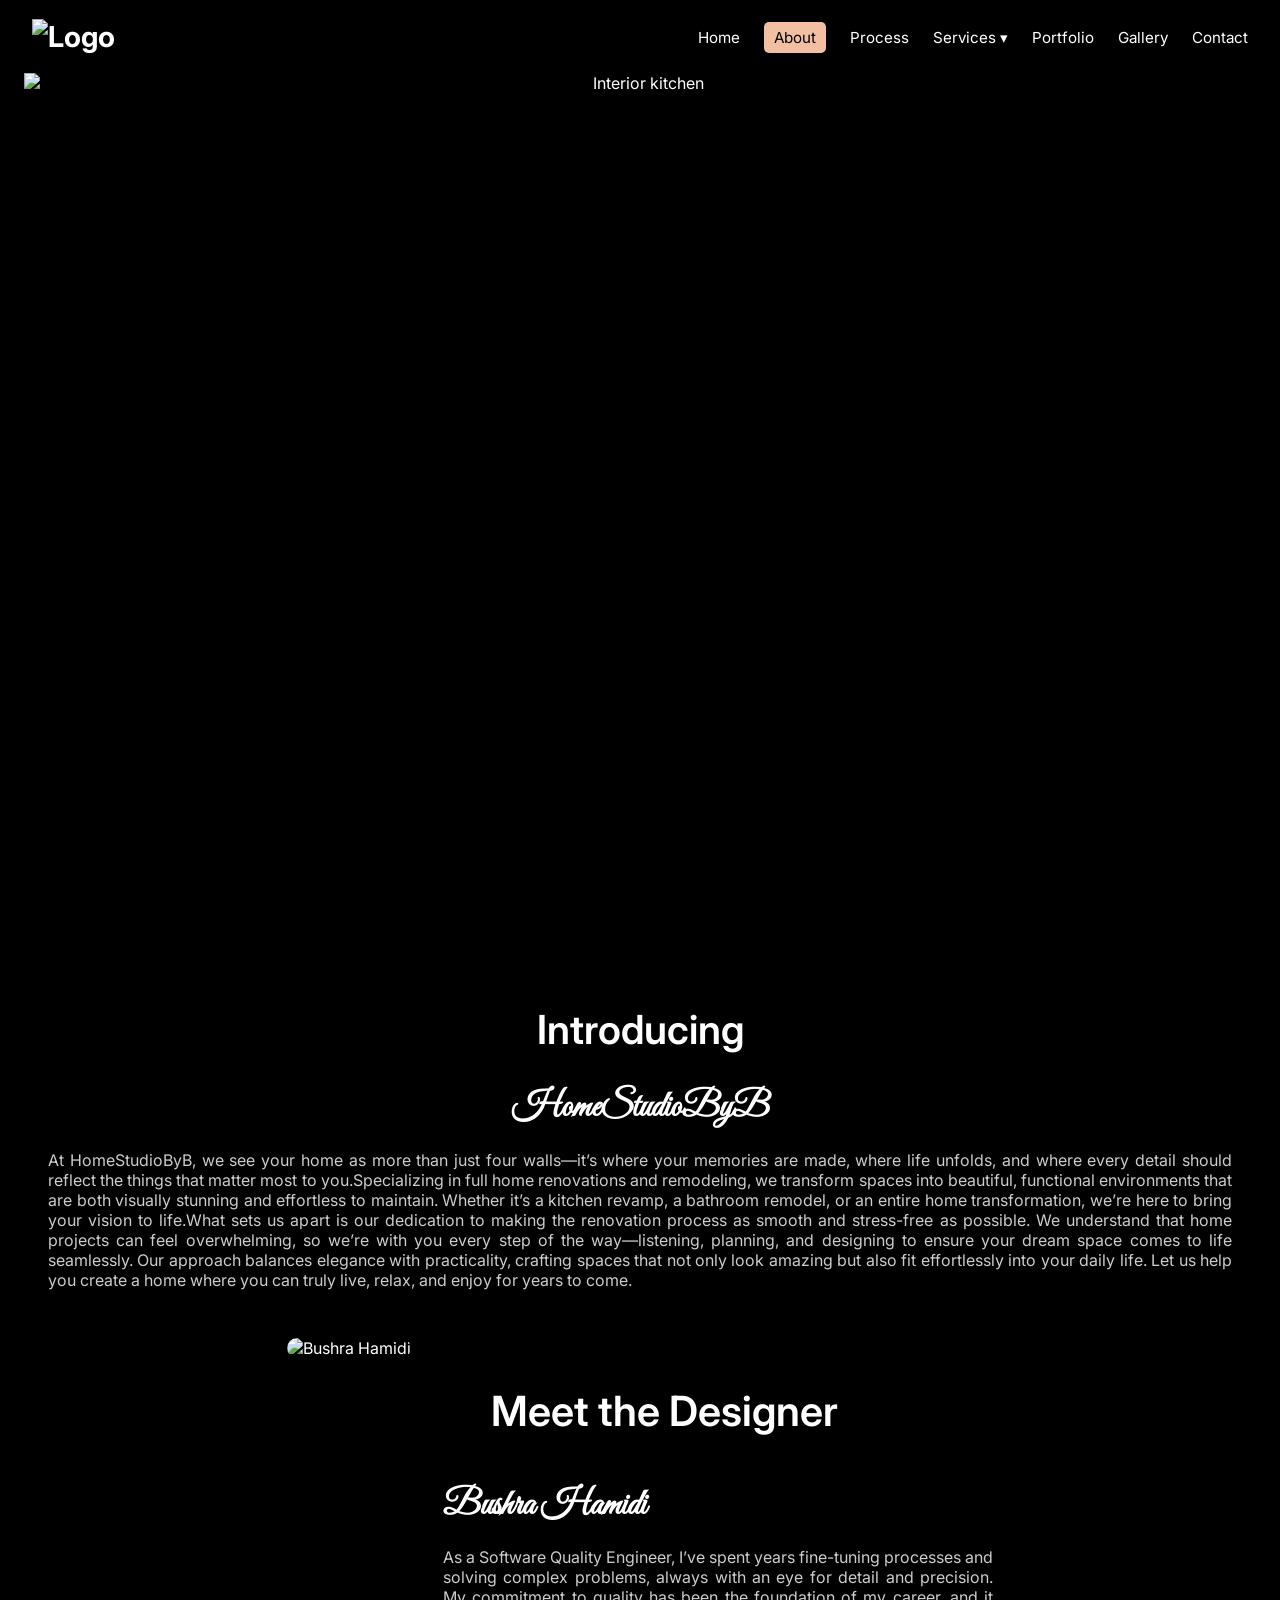
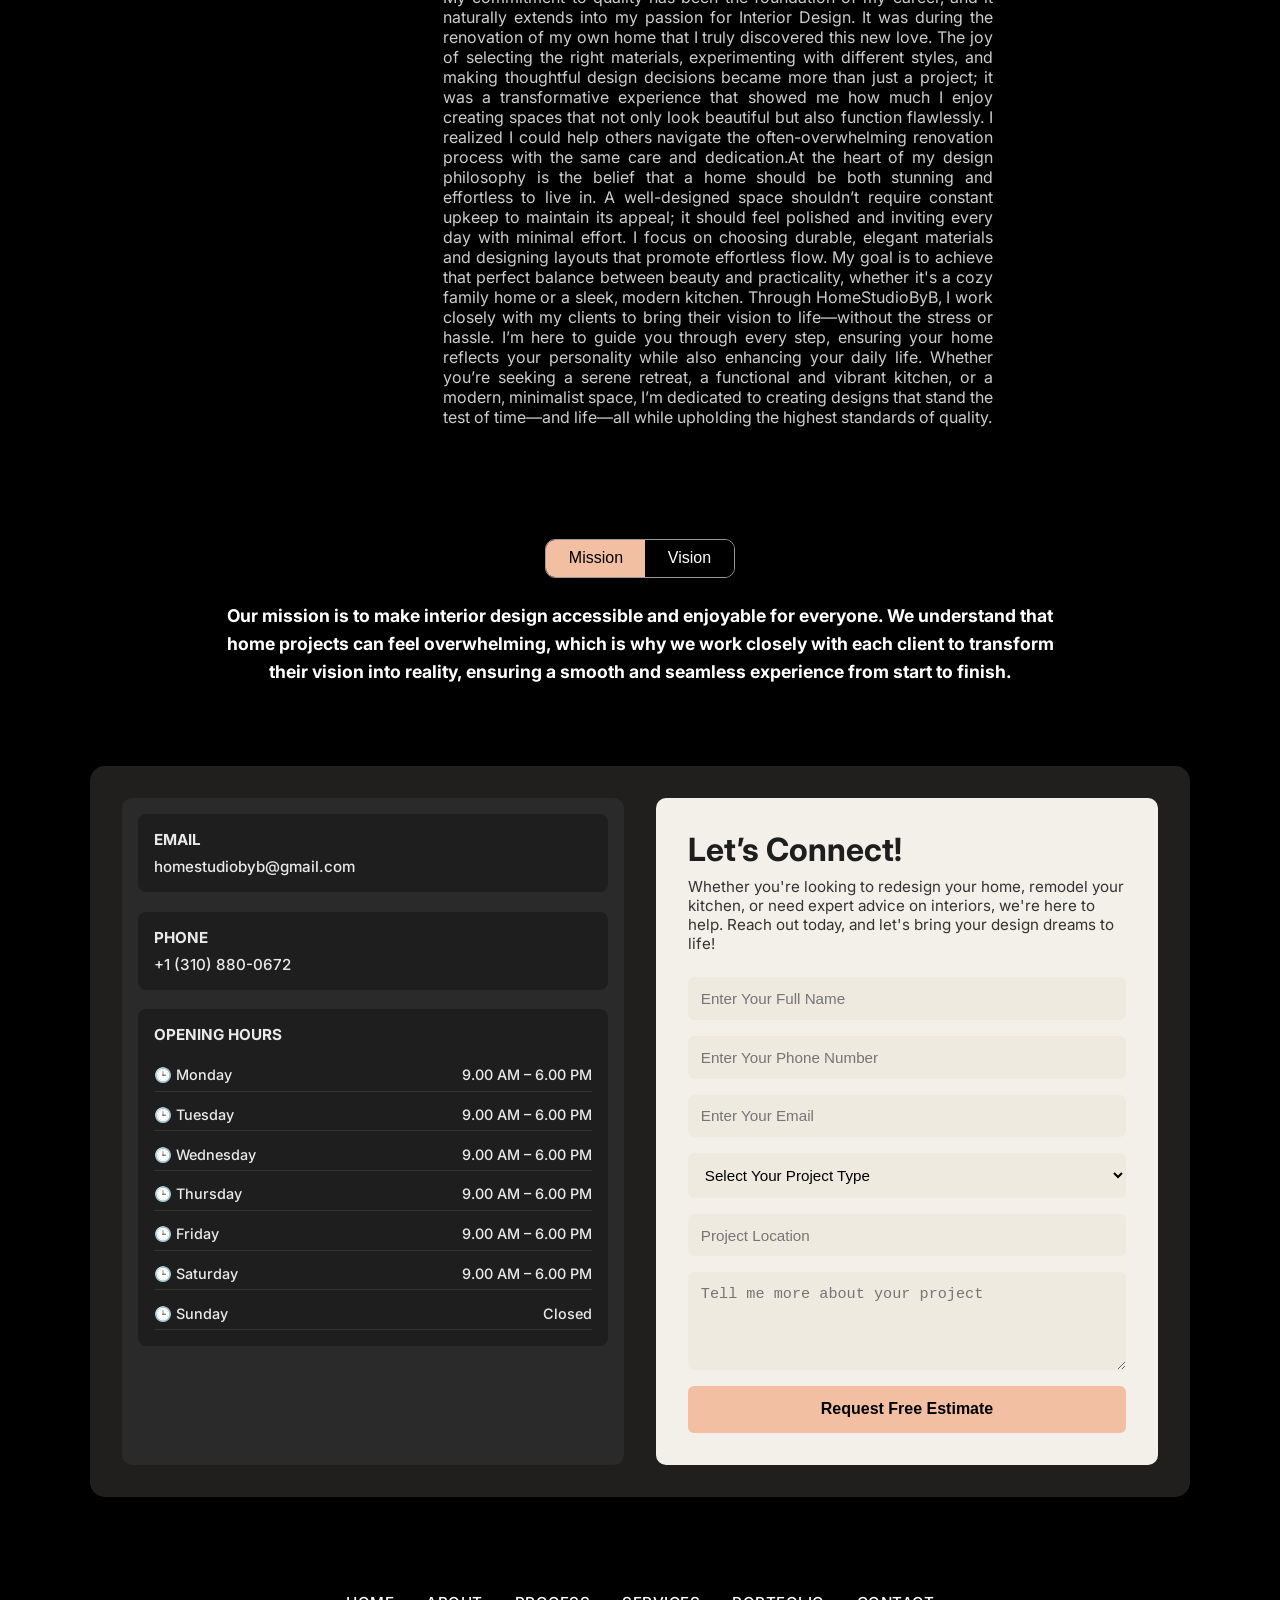
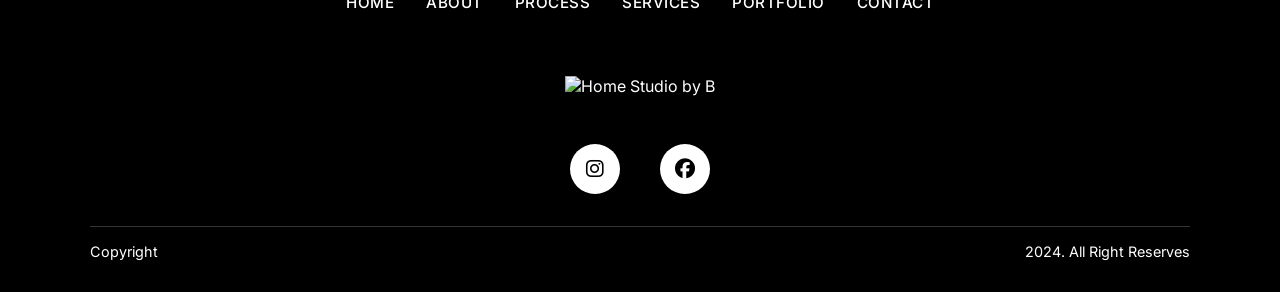
==== commit 868e5cf1: "first commit" ====
--- a/about.html
+++ b/about.html
@@ -14,45 +14,42 @@
 
 <body>
 
-  <header class="navbar">
-    <div class="logo">
-      <img src="./fologo.png" alt="Logo">
-    </div>
-  
-    <div class="hamburger" id="hamburger">
-      <span></span>
-      <span></span>
-      <span></span>
-    </div>
-  
-    <ul class="nav-links" id="navMenu">
-      <li><a href="./index.html">Home</a></li>
-      <li><a href="./about.html">About</a></li>
-      <li><a href="./process.html">Process</a></li>
-  
-      <!-- Services dropdown -->
-      <li class="dropdown">
-        <a href="./services1.html">Services ▾</a>
-        <ul class="dropdown-menu">
-          <li><a href="./services1.html">Design Consultation</a></li>
-          <li><a href="./services2.html">Design and Build</a></li>
-          <li><a href="./services3.html">Interior Decoration and Room Refresh</a></li>
+    <header class="navbar">
+        <div class="logo">
+          <img src="./fologo.png" alt="Logo">
+        </div>
+      
+        <div class="hamburger" id="hamburger">
+          <span></span>
+          <span></span>
+          <span></span>
+        </div>
+      
+        <ul class="nav-links" id="navMenu">
+          <li><a href="./index.html">Home</a></li>
+          <li><a href="./about.html">About</a></li>
+          <li><a href="./process.html">Process</a></li>
+      
+          <!-- Services dropdown -->
+          <li class="dropdown">
+            <a href="./services1.html">Services ▾</a>
+            <ul class="dropdown-menu">
+              <li><a href="./services1.html#a">Service A</a></li>
+              <li><a href="./services1.html#b">Service B</a></li>
+              <li><a href="./services1.html#c">Service C</a></li>
+            </ul>
+          </li>
+      
+          <li><a href="./projects.html">Portfolio</a></li>
+          <li><a href="#">Gallery</a></li>
+          <li><a href="./contact.html">Contact</a></li>
         </ul>
-      </li>
-  
-      <li><a href="./projects.html">Portfolio</a></li>
-      <li><a href="#">Gallery</a></li>
-      <li><a href="./contact.html">Contact</a></li>
-    </ul>
-  </header>
+      </header>
 
   <section class="hero-img">
-    <video autoplay muted loop playsinline>
-      <source src="https://framerusercontent.com/assets/vyxSpbJ7Qqzf7HsgGKBiZ5ax7w.mp4" type="video/mp4" />
-      Your browser does not support the video tag.
-    </video>
+    <img src="https://images.unsplash.com/photo-1507089947368-19c1da9775ae?q=80&w=2676&auto=format&fit=crop&ixlib=rb-4.0.3&ixid=M3wxMjA3fDB8MHxwaG90by1wYWdlfHx8fGVufDB8fHx8fA%3D%3D" alt="Interior kitchen" />
   </section>
-  
+
   <section class="intro-text">
     <h2>Introducing</h2>
     <h3 class="signature">HomeStudioByB</h3>
@@ -144,12 +141,12 @@
   <!-- footer -->
   <footer class="site-footer">
     <nav class="footer-nav">
-      <a href="./index.html">HOME</a>
-      <a href="./about.html">ABOUT</a>
-      <a href="./process.html">PROCESS</a>
-      <a href="./services1.html">SERVICES</a>
-      <a href="./gallery.html">PORTFOLIO</a>
-      <a href="./contact.html">CONTACT</a>
+      <a href="#">HOME</a>
+      <a href="#">ABOUT</a>
+      <a href="#">PROCESS</a>
+      <a href="#">SERVICES</a>
+      <a href="#">PORTFOLIO</a>
+      <a href="#">CONTACT</a>
     </nav>
   
     <div class="footer-logo">
@@ -157,9 +154,9 @@
     </div>
   
     <div class="social-icons">
-      <a href="https://www.instagram.com/homestudiobyb?igsh=MWhmaG5pa3R3bHUybQ%3D%3D&utm_source=qr" target="_blank"><i class="fa-brands fa-instagram"></i></a>
-      <a href="https://www.facebook.com/profile.php?id=100093190297644&mibextid=LQQJ4d" target="_blank"><i class="fa-brands fa-facebook"></i></a>
-    </div>
+        <a href="#"><i class="fa-brands fa-instagram"></i></a>
+        <a href="#"><i class="fa-brands fa-facebook"></i></a>
+      </div>
   
     <!-- <hr /> -->
   
@@ -171,4 +168,4 @@
   <script src="./script.js"></script>
 
 </body>
-</html>
+</html>
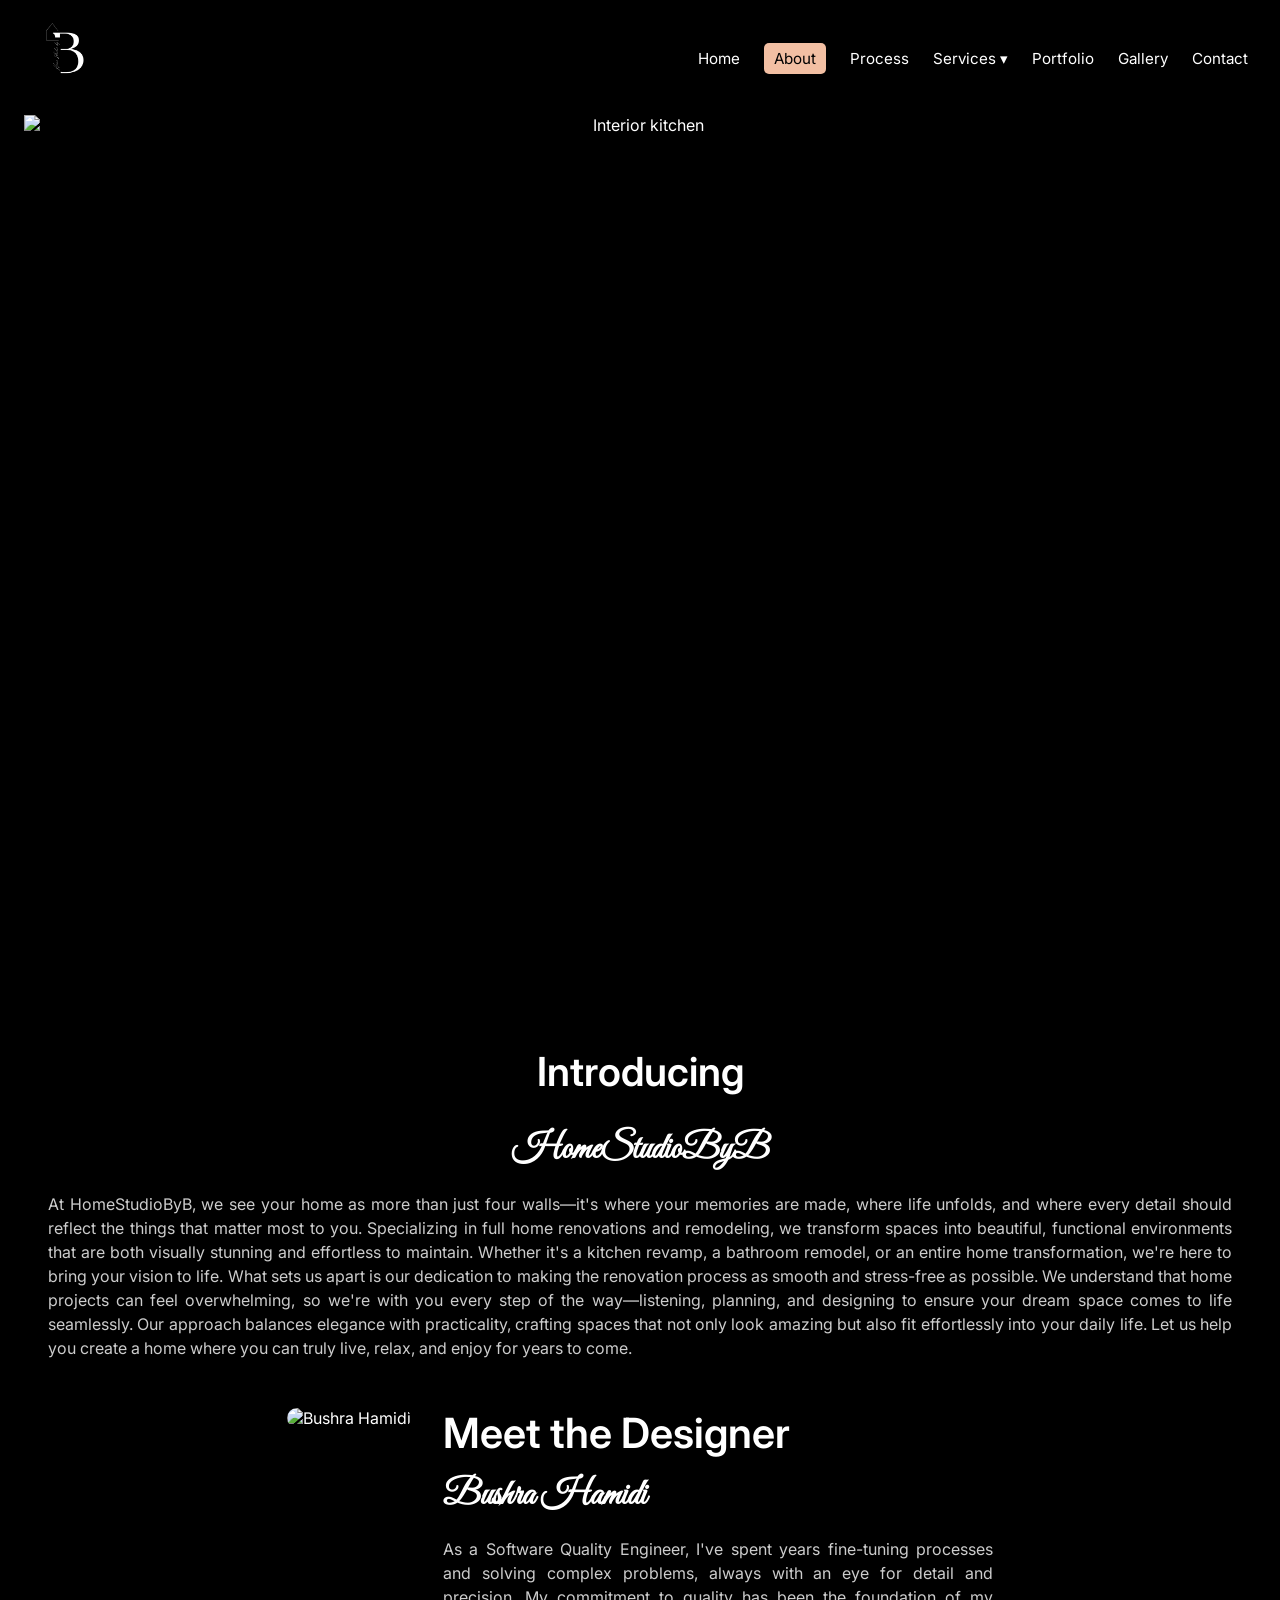
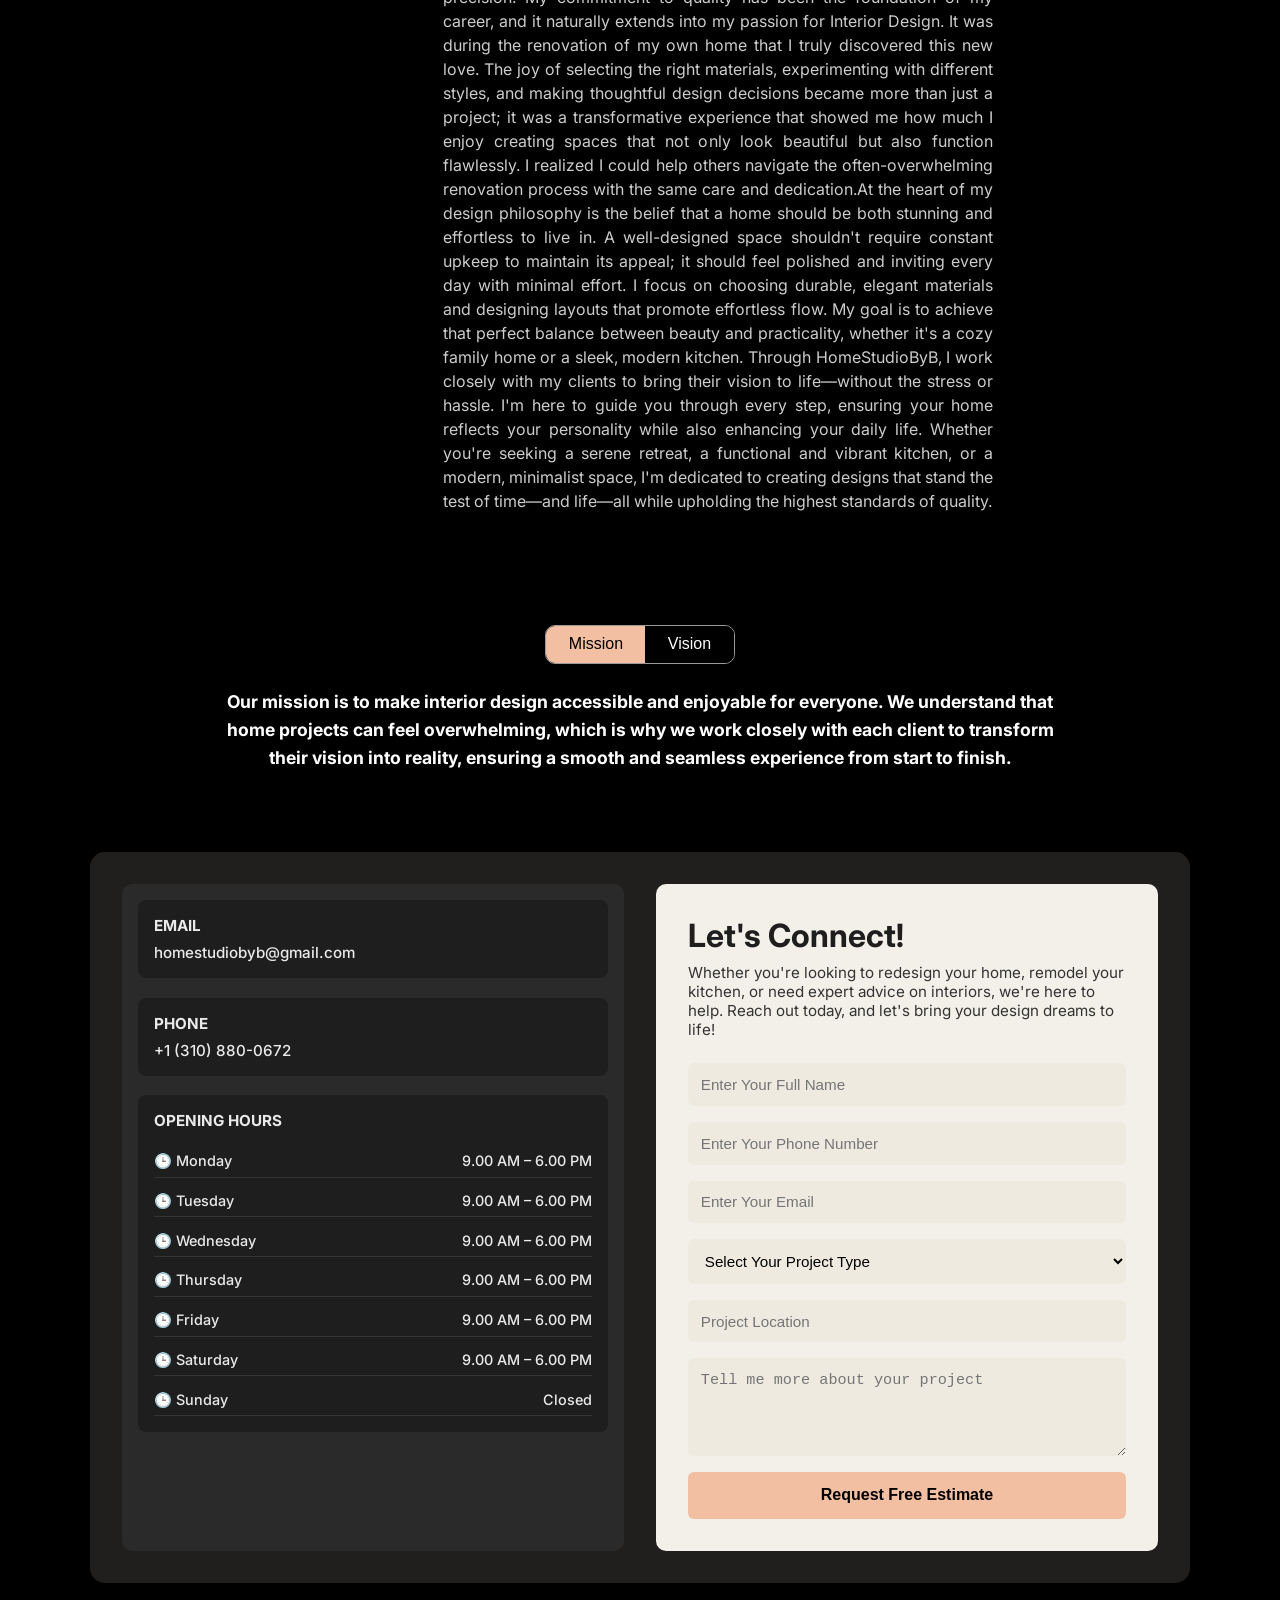
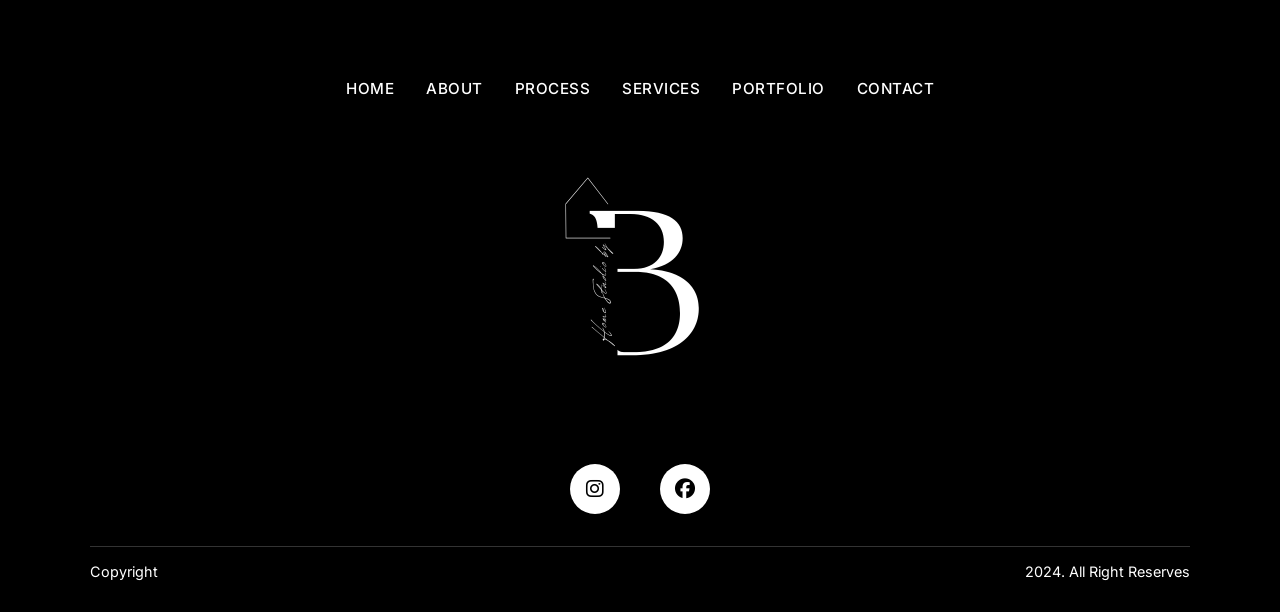
==== commit f3361bf2: "logo" ====
--- a/about.html
+++ b/about.html
@@ -10,6 +10,14 @@
 
 
   <link rel="stylesheet" href="style.css" />
+  <style>
+    .intro-text p {
+      line-height: 1.5;
+    }
+    .designer-content p {
+      line-height: 1.5;
+    }
+  </style>
 </head>
 
 <body>
@@ -54,9 +62,15 @@
     <h2>Introducing</h2>
     <h3 class="signature">HomeStudioByB</h3>
     <p>
-        At HomeStudioByB, we see your home as more than just four walls—it’s where your memories are made, where life unfolds, and where every detail should reflect the things that matter most to you.Specializing in full home renovations and remodeling, we transform spaces into beautiful, functional environments that are both visually stunning and effortless to maintain. Whether it’s a kitchen revamp, a bathroom remodel, or an entire home transformation, we’re here to bring your vision to life.What sets us apart is our dedication to making the renovation process as smooth and stress-free as possible. We understand that home projects can feel overwhelming, so we’re with you every step of the way—listening, planning, and designing to ensure your dream space comes to life seamlessly. Our approach balances elegance with practicality, crafting spaces that not only look amazing but also fit effortlessly into your daily life. Let us help you create a home where you can truly live, relax, and enjoy for years to come.
-  </p>
-    </section>
+      At HomeStudioByB, we see your home as more than just four walls—it's where your memories are made, where life unfolds, and where every detail should reflect the things that matter most to you.
+
+      Specializing in full home renovations and remodeling, we transform spaces into beautiful, functional environments that are both visually stunning and effortless to maintain. Whether it's a kitchen revamp, a bathroom remodel, or an entire home transformation, we're here to bring your vision to life.
+
+      What sets us apart is our dedication to making the renovation process as smooth and stress-free as possible. We understand that home projects can feel overwhelming, so we're with you every step of the way—listening, planning, and designing to ensure your dream space comes to life seamlessly.
+
+      Our approach balances elegance with practicality, crafting spaces that not only look amazing but also fit effortlessly into your daily life. Let us help you create a home where you can truly live, relax, and enjoy for years to come.
+    </p>
+  </section>
 
   <section class="designer-section">
     <div class="designer-image">
@@ -64,9 +78,9 @@
     </div>
     <div class="designer-content">
       <h2>Meet the Designer</h2>
-      <h3 class="signature">Bushra Hamidi</h3>
+      <h3 class="signature" style="margin-top: 1rem;">Bushra Hamidi</h3>
       <p>
-        As a Software Quality Engineer, I’ve spent years fine-tuning processes and solving complex problems, always with an eye for detail and precision. My commitment to quality has been the foundation of my career, and it naturally extends into my passion for Interior Design. It was during the renovation of my own home that I truly discovered this new love. The joy of selecting the right materials, experimenting with different styles, and making thoughtful design decisions became more than just a project; it was a transformative experience that showed me how much I enjoy creating spaces that not only look beautiful but also function flawlessly. I realized I could help others navigate the often-overwhelming renovation process with the same care and dedication.At the heart of my design philosophy is the belief that a home should be both stunning and effortless to live in. A well-designed space shouldn’t require constant upkeep to maintain its appeal; it should feel polished and inviting every day with minimal effort. I focus on choosing durable, elegant materials and designing layouts that promote effortless flow. My goal is to achieve that perfect balance between beauty and practicality, whether it's a cozy family home or a sleek, modern kitchen.  Through HomeStudioByB, I work closely with my clients to bring their vision to life—without the stress or hassle. I’m here to guide you through every step, ensuring your home reflects your personality while also enhancing your daily life. Whether you’re seeking a serene retreat, a functional and vibrant kitchen, or a modern, minimalist space, I’m dedicated to creating designs that stand the test of time—and life—all while upholding the highest standards of quality.
+        As a Software Quality Engineer, I've spent years fine-tuning processes and solving complex problems, always with an eye for detail and precision. My commitment to quality has been the foundation of my career, and it naturally extends into my passion for Interior Design. It was during the renovation of my own home that I truly discovered this new love. The joy of selecting the right materials, experimenting with different styles, and making thoughtful design decisions became more than just a project; it was a transformative experience that showed me how much I enjoy creating spaces that not only look beautiful but also function flawlessly. I realized I could help others navigate the often-overwhelming renovation process with the same care and dedication.At the heart of my design philosophy is the belief that a home should be both stunning and effortless to live in. A well-designed space shouldn't require constant upkeep to maintain its appeal; it should feel polished and inviting every day with minimal effort. I focus on choosing durable, elegant materials and designing layouts that promote effortless flow. My goal is to achieve that perfect balance between beauty and practicality, whether it's a cozy family home or a sleek, modern kitchen.  Through HomeStudioByB, I work closely with my clients to bring their vision to life—without the stress or hassle. I'm here to guide you through every step, ensuring your home reflects your personality while also enhancing your daily life. Whether you're seeking a serene retreat, a functional and vibrant kitchen, or a modern, minimalist space, I'm dedicated to creating designs that stand the test of time—and life—all while upholding the highest standards of quality.
       </p>
     </div>
   </section>
@@ -117,7 +131,7 @@
     </div>
   
     <div class="contact-form">
-      <h2>Let’s Connect!</h2>
+      <h2>Let's Connect!</h2>
       <p>Whether you're looking to redesign your home, remodel your kitchen, or need expert advice on interiors, we're here to help. Reach out today, and let's bring your design dreams to life!</p>
       
       <form>
--- a/style.css
+++ b/style.css
@@ -1430,7 +1430,7 @@
 .designer-content h2 {
   font-size: 2.6rem;
   font-weight: 600;
-  padding: 3rem;
+  /* padding: 3rem; */
 }
 
 .designer-content p {
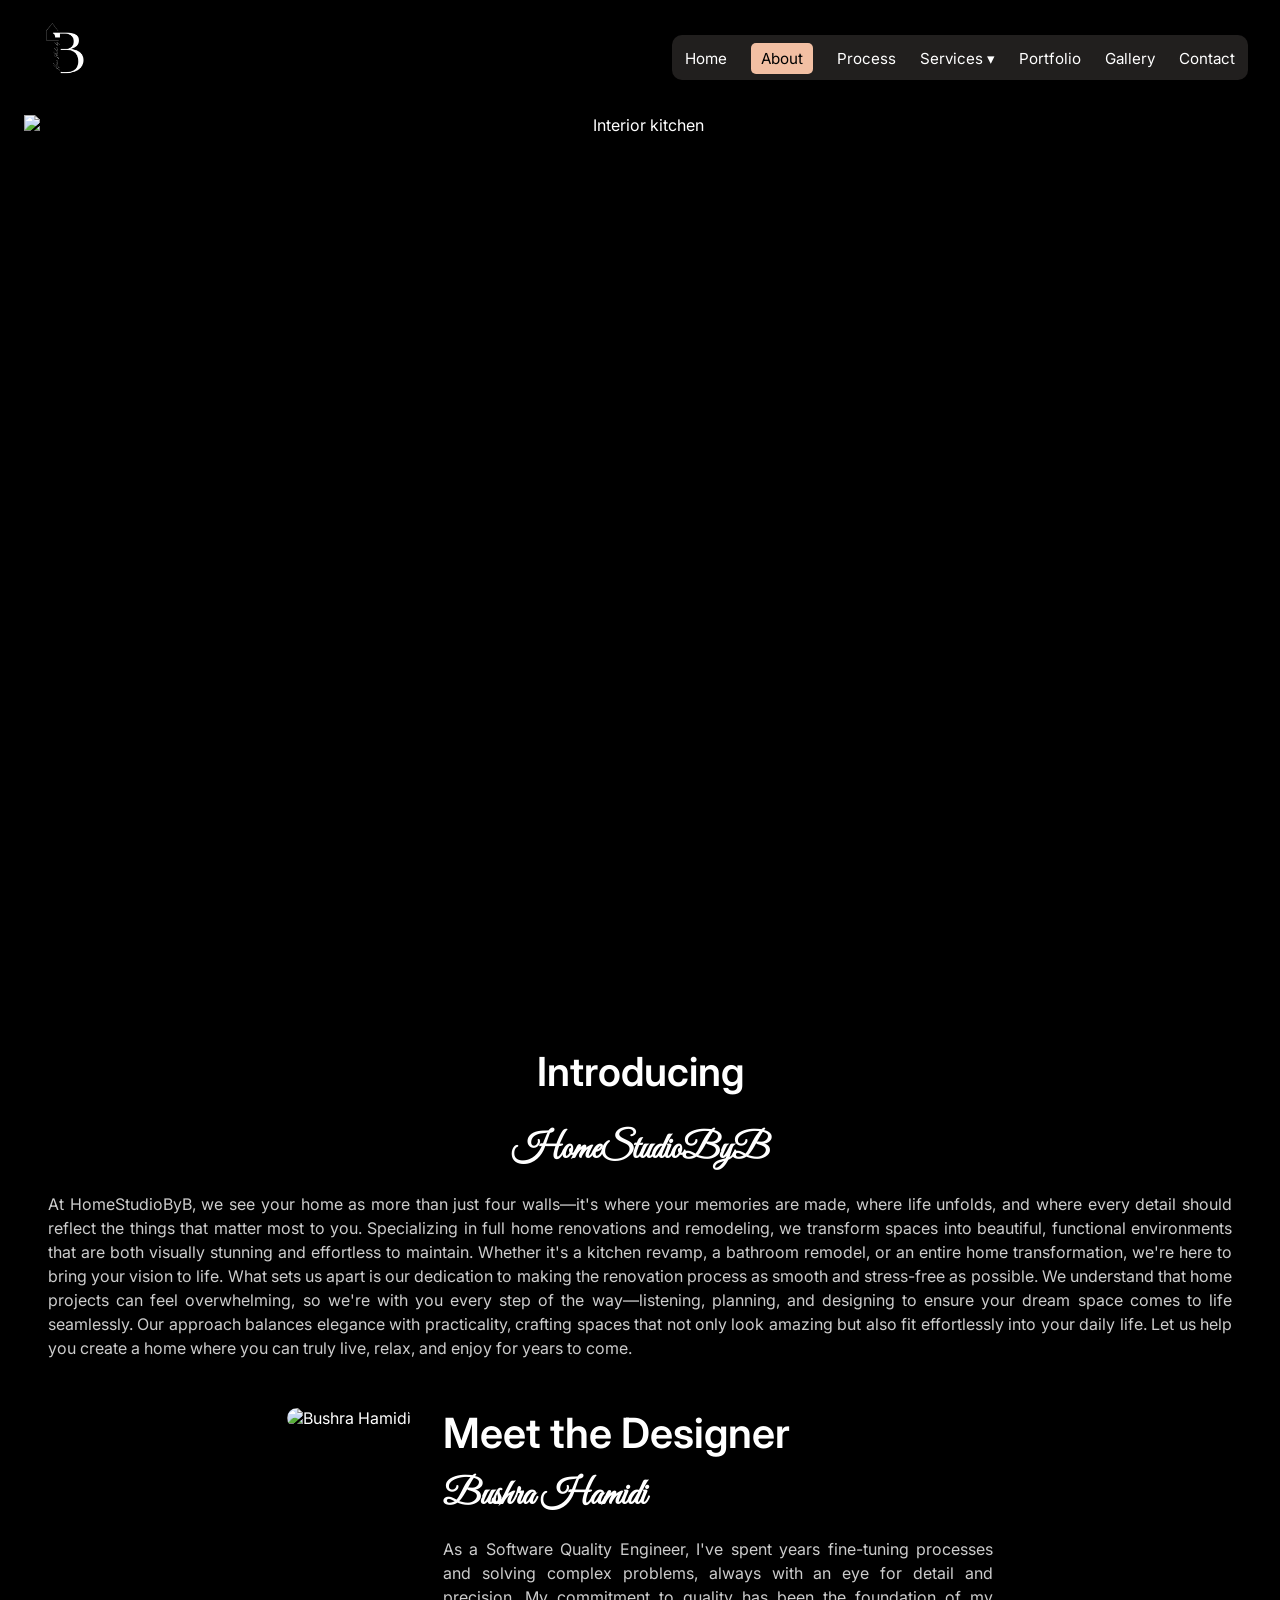
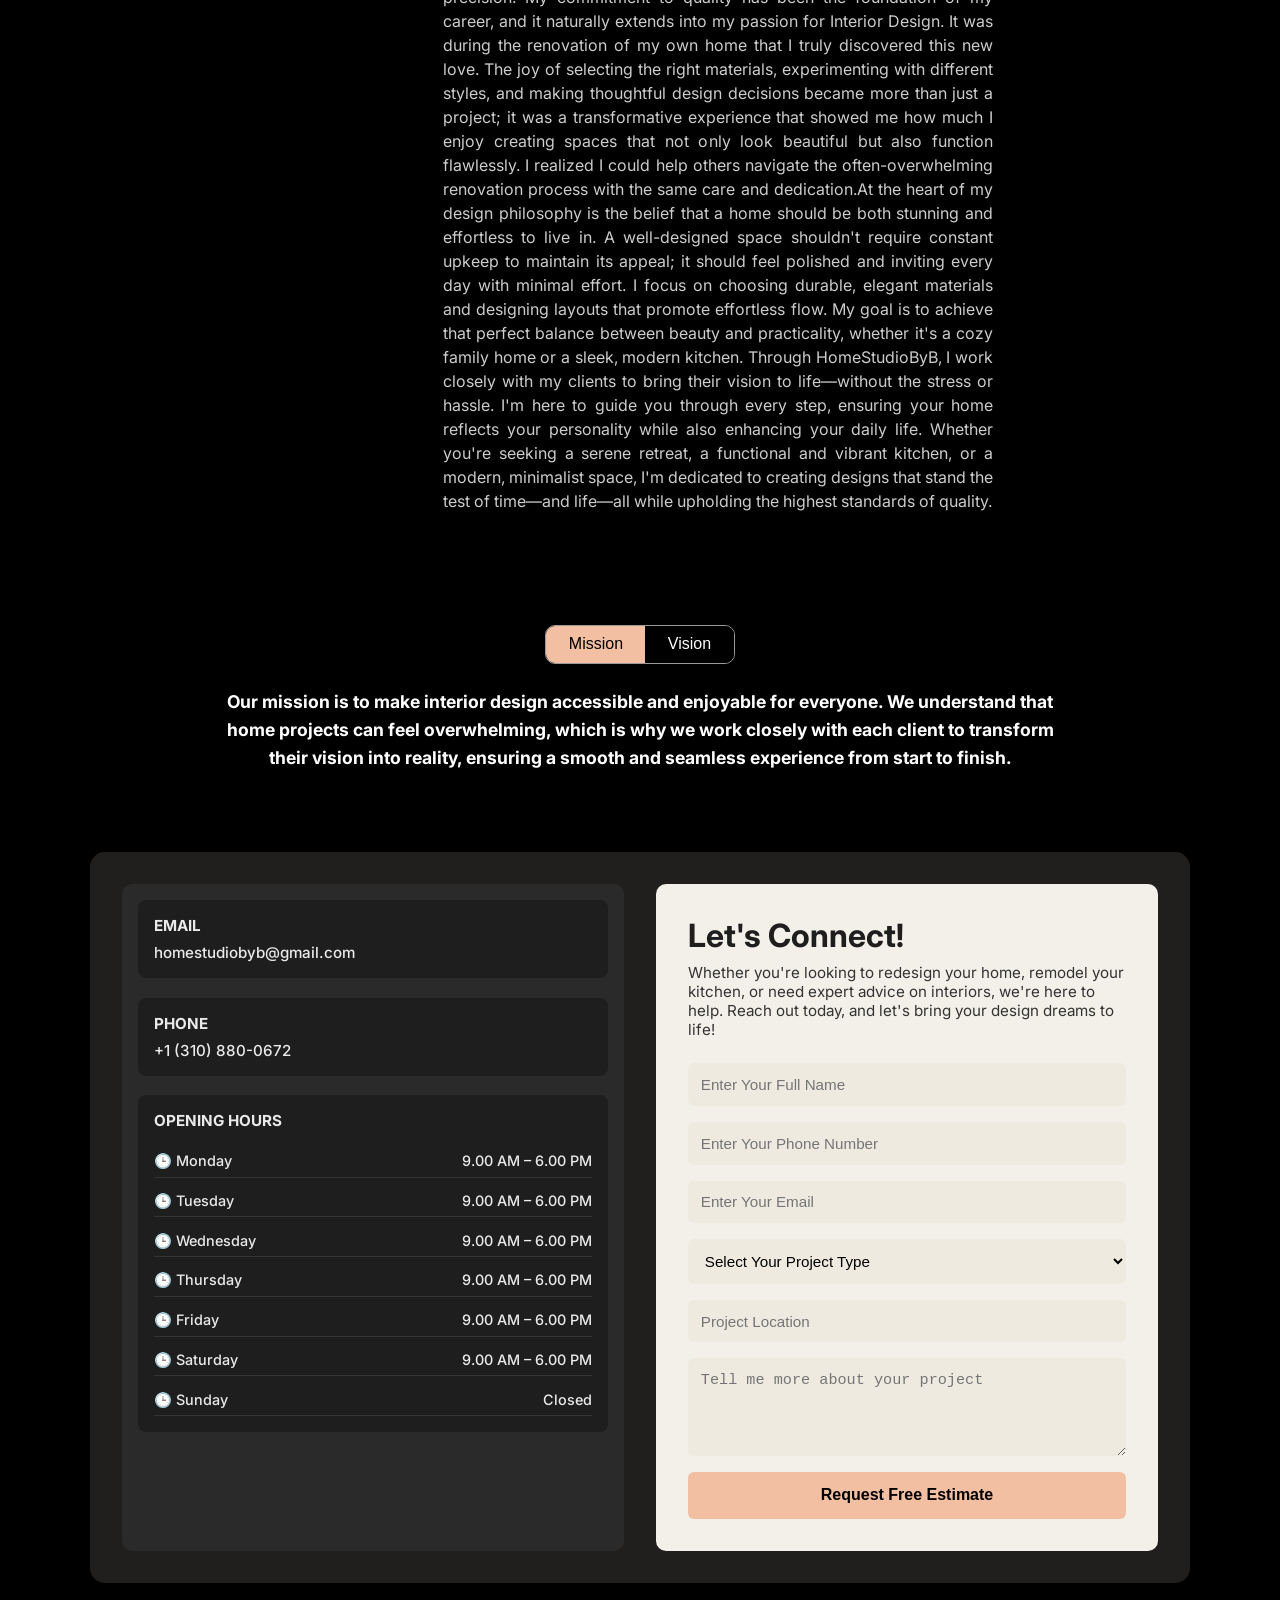
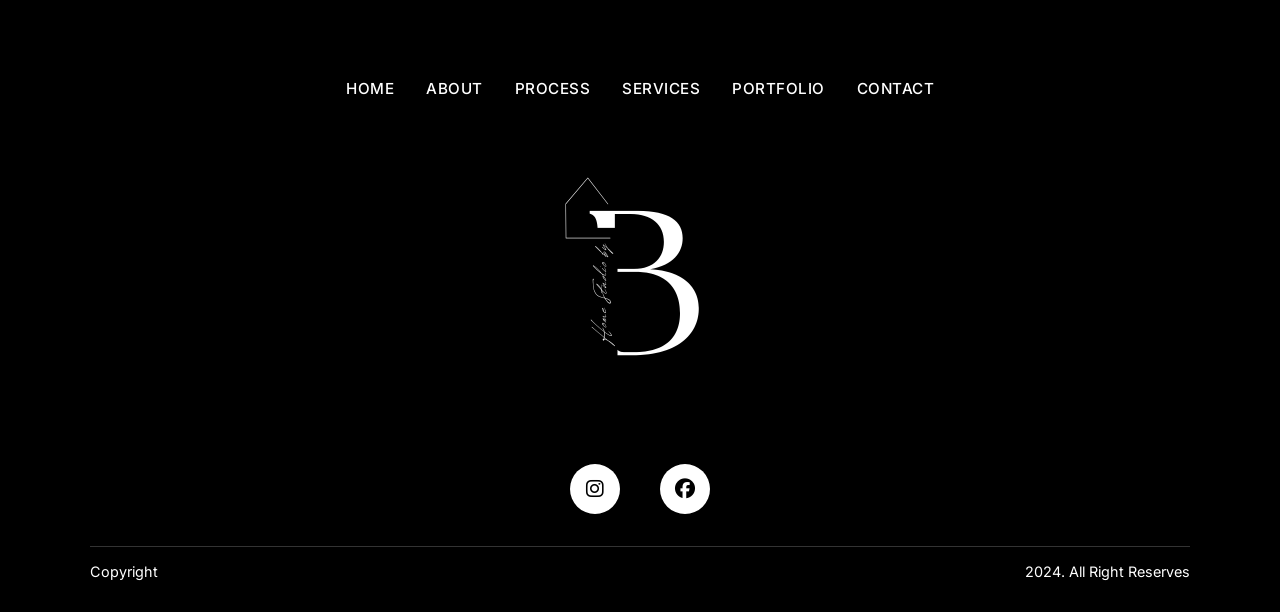
==== commit 0e70bff2: "gallry 2 and 3" ====
--- a/about.html
+++ b/about.html
@@ -49,7 +49,7 @@
           </li>
       
           <li><a href="./projects.html">Portfolio</a></li>
-          <li><a href="#">Gallery</a></li>
+          <li><a href="./gallery.html">Gallery</a></li>
           <li><a href="./contact.html">Contact</a></li>
         </ul>
       </header>
--- a/style.css
+++ b/style.css
@@ -30,6 +30,11 @@
     display: flex;
     list-style: none;
     gap: 1.5rem;
+    backdrop-filter: blur(5px);
+  background-color: rgba(33, 31, 30, 1); /* Same as your fallback */
+  border-radius: 10px;
+  opacity: 1;
+  padding: 0.8rem;
   }
 
   .nav-links a {
@@ -92,13 +97,67 @@
   }
 
   .projects-page h1 {
-    font-size: 5.5rem;
+    font-size: 4rem;
     font-weight: 700;
     color: #fff;
     margin-bottom: 3rem;
   }
 
-
+  .project-grid {
+    display: grid;
+    grid-template-columns: repeat(auto-fit, minmax(320px, 1fr));
+    gap: 2rem;
+  }
+
+  .project-card {
+    background-color: #111;
+    border-radius: 10px;
+    overflow: hidden;
+    height: 400px;
+  }
+
+  .project-card img {
+    width: 100%;
+    height: 620px;
+    object-fit: cover;
+    display: block;
+  }
+
+  .project-labels {
+    display: flex;
+    gap: 0.5rem;
+    padding: 0.75rem 1rem 0 1rem;
+    font-size: 0.75rem;
+    color: #ccc;
+    text-transform: uppercase;
+  }
+
+  .project-card h3 {
+    padding: 0.5rem 1rem 1rem;
+    font-size: 1rem;
+    color: black;
+  }
+
+  @media (min-width: 1600px) {
+    .project-grid {
+      grid-template-columns: repeat(3, 1fr);
+    }
+  }
+
+  @media (max-width: 768px) {
+    .projects-page h1 {
+      font-size: 3rem;
+    }
+    
+    .project-grid {
+      grid-template-columns: 1fr;
+      padding: 0;
+    }
+    
+    .project-card img {
+      height: 400px;
+    }
+  }
 
 .logo {
 font-size: 1.8rem;
@@ -481,7 +540,7 @@
     display: grid;
     grid-template-columns: repeat(auto-fit, minmax(300px, 1fr));
     gap: 1.5rem;
-    max-width: 1200px;
+    /* max-width: 1200px; */
     margin: auto;
   }
   
@@ -509,7 +568,7 @@
   /* 1. Make the grid responsive */
 .gallery-grid {
     display: grid;
-    grid-template-columns: repeat(auto-fit, minmax(280px, 1fr));
+    grid-template-columns: repeat(auto-fit, minmax(350px, 1fr));
     gap: 1rem;
     padding: 1rem;
   }
@@ -554,7 +613,7 @@
     object-fit: cover;
   }
   
-  /* 5. On hover, “open” the book by rotating the entire stack */
+  /* 5. On hover, "open" the book by rotating the entire stack */
   .gallery-item:hover .book {
     transform: rotateY(-45deg);
   }
@@ -747,7 +806,7 @@
   .showcase-grid {
     display: grid;
     grid-template-columns: repeat(2, 1fr);
-    grid-auto-rows: 200px; /* Row step */
+    grid-auto-rows: 300px; /* Row step */
     gap: 1rem;
     max-width: 1200px;
     margin: auto;
@@ -791,7 +850,7 @@
     }
   }
   .showcase-section h2 ,.comparison-section h2{
-    font-size: 6rem;
+    font-size: 7rem;
     margin-bottom: 2rem;
     text-align: left; /* or whatever your desktop alignment is */
   }
@@ -834,6 +893,7 @@
     box-shadow: rgba(0, 0, 0, 0.05) 0px 0px 0px 1px;
     opacity: 1;
     backdrop-filter: blur(5px);
+    
   }
   
   /* style dropdown items */
@@ -1627,7 +1687,7 @@
 }
 
 .project-card {
-background: #f3f0e9;
+/* background: #f3f0e9; */
 color: #000;
 border-radius: 10px;
 padding: 1rem;
@@ -1871,7 +1931,7 @@
   display: block;
   break-inside: avoid;
   transition: transform 0.3s ease;
-  height: 250px;
+  height: 100%;
 }
 
 .gallery-grid img:hover {
@@ -2031,3 +2091,67 @@
 .faq-item.active .faq-question span {
   transform: rotate(45deg);
 }
+/*  */
+
+.showcase-section h2 {
+  font-family: "Inter", "Inter Placeholder", sans-serif;
+  font-size: 220px;
+  font-style: normal;
+  font-weight: 500;
+  letter-spacing: -0.09em;
+  line-height: 90%;
+  /* color: #1d322d; */
+  text-align: center;
+  text-decoration: none;
+  text-transform: none;
+  margin-bottom: 40px;
+}
+
+
+/* Optional responsive adjustments */
+@media (max-width: 768px) {
+  .showcase-section h2 {
+    font-size: 2rem;
+  }
+}
+
+@media (max-width: 480px) {
+  .showcase-section h2 {
+    font-size: 1.6rem;
+  }
+}
+
+.gshowcase-section h2 {
+  font-family: "Inter", "Inter Placeholder", sans-serif;
+  font-size: 130px;
+  font-style: normal;
+  font-weight: 600;
+  letter-spacing: -0.09em;
+  line-height: 90%;
+  /* color: #1d322d; */
+  text-align: left;
+  text-decoration: none;
+  text-transform: none;
+  margin-bottom: 40px;
+}
+
+.gshowcase-section{
+  padding: 2rem;
+}
+/* Optional responsive adjustments */
+@media (max-width: 768px) {
+  .gshowcase-section h2 {
+    font-size: 2rem;
+  }
+  .gshowcase-section{
+    padding: 1rem;
+  }
+}
+
+@media (max-width: 480px) {
+  .gshowcase-section h2 {
+    font-size: 1.6rem;
+  }
+}
+
+/* Gallery inside */
